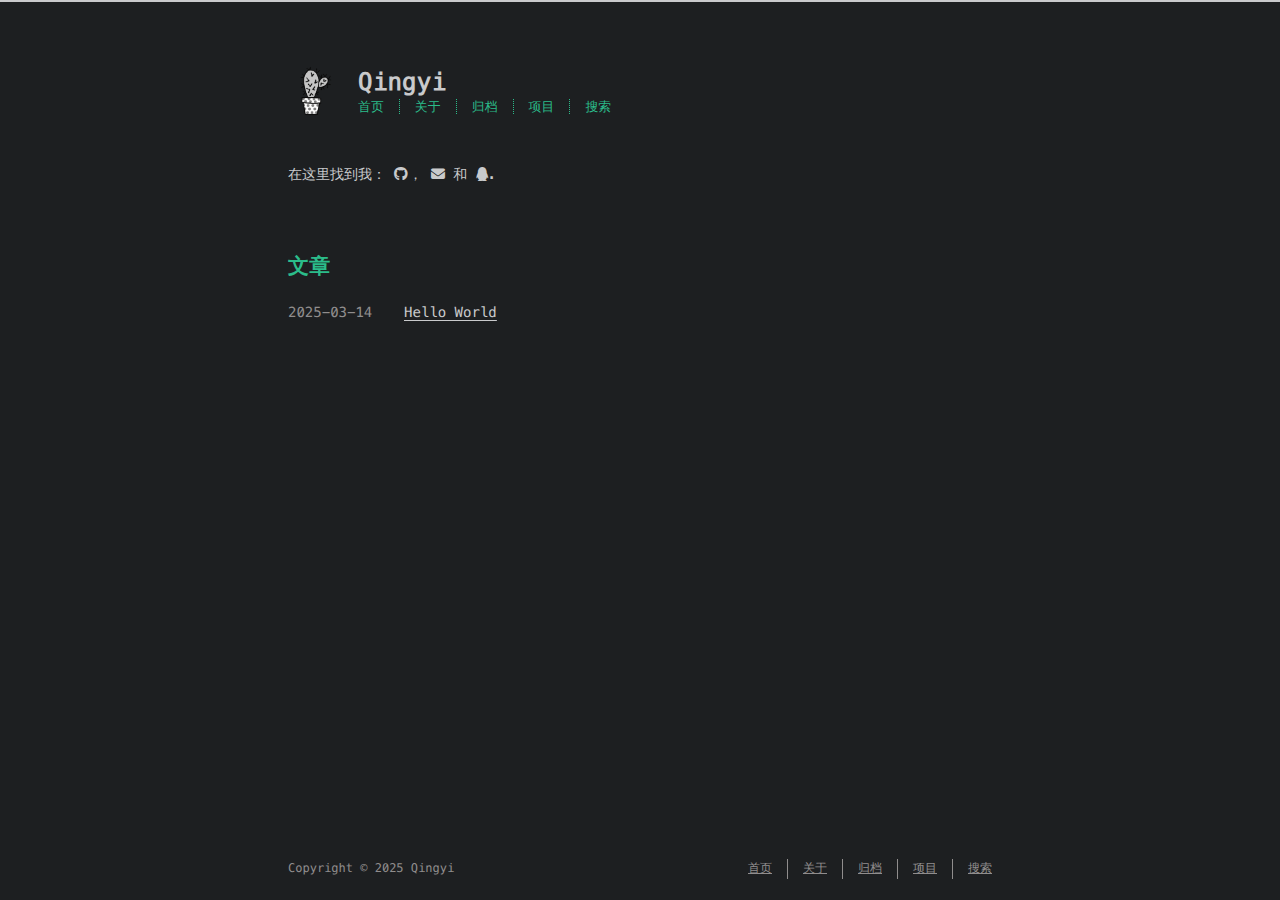
==== index.html @ 6f458f83 "Site updated: 2025-03-14 21:13:49" ====
<!DOCTYPE html>
<html lang=zh>
<head>
    <!-- so meta -->
    <meta charset="utf-8">
    <meta http-equiv="X-UA-Compatible" content="IE=edge">
    <meta name="HandheldFriendly" content="True">
    <meta name="viewport" content="width=device-width, initial-scale=1, maximum-scale=5" />
    <meta property="og:type" content="website">
<meta property="og:title" content="Qingyi">
<meta property="og:url" content="http://example.com/index.html">
<meta property="og:site_name" content="Qingyi">
<meta property="og:locale" content="zh_CN">
<meta property="article:author" content="Qingyi">
<meta name="twitter:card" content="summary">
    
    
      
        
          <link rel="shortcut icon" href="/images/favicon.ico">
        
      
      
        
          <link rel="icon" type="image/png" href="/images/favicon-192x192.png" sizes="192x192">
        
      
      
        
          <link rel="apple-touch-icon" sizes="180x180" href="/images/apple-touch-icon.png">
        
      
    
    <!-- title -->
    <title>Qingyi</title>
    <!-- async scripts -->
    <!-- Google Analytics -->


    <!-- Umami Analytics -->


    <!-- styles -->
    
<link rel="stylesheet" href="/css/style.css">

    <!-- persian styles -->
    
    <!-- rss -->
    
    
	<!-- mathjax -->
	
<meta name="generator" content="Hexo 7.3.0"></head>

<body class="max-width mx-auto px3 ltr">
    
    <div class="content index py4 h-card">
        
          <header id="header">
  <a class="u-url u-uid" href="/">
  
    
      <img id="logo" alt class="u-logo" src="/images/logo.png" />
    
  
    <div id="title">
      <h1 class="p-name">Qingyi</h1>
    </div>
  </a>
  <div id="nav">
    <ul>
      <li class="icon">
        <a href="#" aria-label="目录"><i class="fa-solid fa-bars fa-2x"></i></a>
      </li>
      <!--
     --><li><a href="/">首页</a></li><!--
   --><!--
     --><li><a href="/about/">关于</a></li><!--
   --><!--
     --><li><a href="/archives/">归档</a></li><!--
   --><!--
     --><li><a target="_blank" rel="noopener" href="https://github.com/Qingyi1315">项目</a></li><!--
   --><!--
     --><li><a href="/search/">搜索</a></li><!--
   -->
    </ul>
  </div>
</header>

        
        <section id="about" class="p-note">
  
  
    <p>
      在这里找到我：
      
      
      
        
        
          <a class="icon u-url" target="_blank" rel="noopener me" href="https://github.com/Qingyi1315/qingyispace.github.io" aria-label="github" title="github">
            <i class="fa-brands fa-github"></i><!--
      ---></a><!--
    ---><!--
    --->， 
        
      
        
        
          <a class="icon u-email" target="_blank" rel="noopener" href="mailto:qingyi1315@gmail.com" aria-label="mail" title="mail">
            <i class="fa-solid fa-envelope"></i><!--
      ---></a>
        <!--
    ---> 和 
        
      
        
        
          <a class="icon u-url" target="_blank" rel="noopener me" href="mailto:1162801098@qq.com" aria-label="qq" title="qq">
            <i class="fa-brands fa-qq"></i><!--
      ---></a><!--
    ---><!--
    --->.
        
      
    </p>
  
</section>

<section id="writing">
  <span class="h1"><a href="/archives/">文章</a></span>
  
  <ul class="post-list">
    
    
      
    
    
      <li class="post-item">
        
    <div class="meta">
      
        
          <time datetime="2025-03-14T11:28:48.819Z" class="dt-published" itemprop="datePublished">2025-03-14</time>
        
      
    </div>


        <span>
    
        <a class="" href="/2025/03/14/hello-world/">Hello World</a>
    


</span>
      </li>
    
  </ul>
  
</section>



        
        <footer id="footer">
  <div class="footer-left">
    Copyright &copy;
    
    
    2025
    Qingyi
  </div>
  <div class="footer-right">
    <nav>
      <ul>
        <!--
       --><li><a href="/">首页</a></li><!--
     --><!--
       --><li><a href="/about/">关于</a></li><!--
     --><!--
       --><li><a href="/archives/">归档</a></li><!--
     --><!--
       --><li><a target="_blank" rel="noopener" href="https://github.com/Qingyi1315">项目</a></li><!--
     --><!--
       --><li><a href="/search/">搜索</a></li><!--
     -->
      </ul>
    </nav>
  </div>
</footer>

    </div>
    <!-- styles -->



  <link rel="preload" as="style" href="https://cdnjs.cloudflare.com/ajax/libs/font-awesome/6.4.0/css/all.min.css" crossorigin="anonymous" onload="this.onload=null;this.rel='stylesheet'"/>


    <!-- jquery -->

  <script src="https://cdnjs.cloudflare.com/ajax/libs/jquery/3.6.0/jquery.min.js" crossorigin="anonymous"></script>




<!-- clipboard -->


<script src="/js/main.js"></script>

<!-- search -->

<!-- Baidu Analytics -->

<!-- Cloudflare Analytics -->

<!-- Disqus Comments -->

<!-- utterances Comments -->

</body>
</html>
---- css/style.css ----
.inline {
  display: inline;
}
.block {
  display: block;
}
.inline-block {
  display: inline-block;
}
.table {
  display: table;
}
.table-cell {
  display: table-cell;
}
.overflow-hidden {
  overflow: hidden;
}
.overflow-scroll {
  overflow: scroll;
}
.overflow-auto {
  overflow: auto;
}
.clearfix:before,
.clearfix:after {
  display: table;
  content: " ";
}
.clearfix:after {
  clear: both;
}
.left {
  float: left;
}
.right {
  float: right;
}
.fit {
  max-width: 100%;
}
.truncate {
  display: inline-block;
  overflow: hidden;
  text-overflow: ellipsis;
  white-space: nowrap;
}
.max-width-1 {
  max-width: 24rem;
}
.max-width-2 {
  max-width: 32rem;
}
.max-width-3 {
  max-width: 48rem;
}
.max-width-4 {
  max-width: 64rem;
}
.border-box {
  box-sizing: border-box;
}
.m0 {
  margin: 0;
}
.mt0 {
  margin-top: 0;
}
.mr0 {
  margin-right: 0;
}
.mb0 {
  margin-bottom: 0;
}
.ml0 {
  margin-left: 0;
}
.mx0 {
  margin-right: 0;
  margin-left: 0;
}
.my0 {
  margin-top: 0;
  margin-bottom: 0;
}
.m1 {
  margin: 0.5rem;
}
.mt1 {
  margin-top: 0.5rem;
}
.mr1 {
  margin-right: 0.5rem;
}
.mb1 {
  margin-bottom: 0.5rem;
}
.ml1 {
  margin-left: 0.5rem;
}
.mx1 {
  margin-right: 0.5rem;
  margin-left: 0.5rem;
}
.my1 {
  margin-top: 0.5rem;
  margin-bottom: 0.5rem;
}
.m2 {
  margin: 1rem;
}
.mt2 {
  margin-top: 1rem;
}
.mr2 {
  margin-right: 1rem;
}
.mb2 {
  margin-bottom: 1rem;
}
.ml2 {
  margin-left: 1rem;
}
.mx2 {
  margin-right: 1rem;
  margin-left: 1rem;
}
.my2 {
  margin-top: 1rem;
  margin-bottom: 1rem;
}
.m3 {
  margin: 2rem;
}
.mt3 {
  margin-top: 2rem;
}
.mr3 {
  margin-right: 2rem;
}
.mb3 {
  margin-bottom: 2rem;
}
.ml3 {
  margin-left: 2rem;
}
.mx3 {
  margin-right: 2rem;
  margin-left: 2rem;
}
.my3 {
  margin-top: 2rem;
  margin-bottom: 2rem;
}
.m4 {
  margin: 4rem;
}
.mt4 {
  margin-top: 4rem;
}
.mr4 {
  margin-right: 4rem;
}
.mb4 {
  margin-bottom: 4rem;
}
.ml4 {
  margin-left: 4rem;
}
.mx4 {
  margin-right: 4rem;
  margin-left: 4rem;
}
.my4 {
  margin-top: 4rem;
  margin-bottom: 4rem;
}
.mxn1 {
  margin-right: -0.5rem;
  margin-left: -0.5rem;
}
.mxn2 {
  margin-right: -1rem;
  margin-left: -1rem;
}
.mxn3 {
  margin-right: -2rem;
  margin-left: -2rem;
}
.mxn4 {
  margin-right: -4rem;
  margin-left: -4rem;
}
.ml-auto {
  margin-left: auto;
}
.mr-auto {
  margin-right: auto;
}
.mx-auto {
  margin-right: auto;
  margin-left: auto;
}
.p0 {
  padding: 0;
}
.pt0 {
  padding-top: 0;
}
.pr0 {
  padding-right: 0;
}
.pb0 {
  padding-bottom: 0;
}
.pl0 {
  padding-left: 0;
}
.px0 {
  padding-right: 0;
  padding-left: 0;
}
.py0 {
  padding-top: 0;
  padding-bottom: 0;
}
.p1 {
  padding: 0.5rem;
}
.pt1 {
  padding-top: 0.5rem;
}
.pr1 {
  padding-right: 0.5rem;
}
.pb1 {
  padding-bottom: 0.5rem;
}
.pl1 {
  padding-left: 0.5rem;
}
.py1 {
  padding-top: 0.5rem;
  padding-bottom: 0.5rem;
}
.px1 {
  padding-right: 0.5rem;
  padding-left: 0.5rem;
}
.p2 {
  padding: 1rem;
}
.pt2 {
  padding-top: 1rem;
}
.pr2 {
  padding-right: 1rem;
}
.pb2 {
  padding-bottom: 1rem;
}
.pl2 {
  padding-left: 1rem;
}
.py2 {
  padding-top: 1rem;
  padding-bottom: 1rem;
}
.px2 {
  padding-right: 1rem;
  padding-left: 1rem;
}
.p3 {
  padding: 2rem;
}
.pt3 {
  padding-top: 2rem;
}
.pr3 {
  padding-right: 2rem;
}
.pb3 {
  padding-bottom: 2rem;
}
.pl3 {
  padding-left: 2rem;
}
.py3 {
  padding-top: 2rem;
  padding-bottom: 2rem;
}
.px3 {
  padding-right: 2rem;
  padding-left: 2rem;
}
.p4 {
  padding: 4rem;
}
.pt4 {
  padding-top: 4rem;
}
.pr4 {
  padding-right: 4rem;
}
.pb4 {
  padding-bottom: 4rem;
}
.pl4 {
  padding-left: 4rem;
}
.py4 {
  padding-top: 4rem;
  padding-bottom: 4rem;
}
.px4 {
  padding-right: 4rem;
  padding-left: 4rem;
}
body h1,
body .h1 {
  display: block;
  margin-top: 3rem;
  margin-bottom: 1rem;
  color: #2bbc8a;
  letter-spacing: 0.01em;
  font-weight: 700;
  font-style: normal;
  font-size: 1.5em;
  -moz-osx-font-smoothing: grayscale;
  -webkit-font-smoothing: antialiased;
}
body h2,
body .h2 {
  position: relative;
  display: block;
  margin-top: 2rem;
  margin-bottom: 0.5rem;
  color: #eee;
  text-transform: none;
  letter-spacing: normal;
  font-weight: bold;
  font-size: 1rem;
}
body h3 {
  color: #eee;
  text-decoration: underline;
  font-weight: bold;
  font-size: 0.9rem;
}
body h4,
body h5,
body h6 {
  display: inline;
  text-decoration: none;
  color: #ccc;
  font-weight: bold;
  font-size: 0.9rem;
}
body h3,
body h4,
body h5,
body h6 {
  margin-top: 0.9rem;
  margin-bottom: 0.5rem;
}
body hr {
  border: 0.5px dashed #ccc;
  opacity: 0.5;
  margin: 0;
  margin-top: 20px;
  margin-bottom: 20px;
}
body strong {
  font-weight: bold;
}
body em,
body cite {
  font-style: italic;
}
body sup,
body sub {
  position: relative;
  vertical-align: baseline;
  font-size: 0.75em;
  line-height: 0;
}
body sup {
  top: -0.5em;
}
body sub {
  bottom: -0.2em;
}
body small {
  font-size: 0.85em;
}
body acronym,
body abbr {
  border-bottom: 1px dotted;
}
body ul,
body ol,
body dl {
  line-height: 1.725;
}
body ul ul,
body ol ul,
body ul ol,
body ol ol {
  margin-top: 0;
  margin-bottom: 0;
}
body ol {
  list-style: decimal;
}
body dt {
  font-weight: bold;
}
body table {
  width: 100%;
  border-collapse: collapse;
  text-align: left;
  font-size: 12px;
  overflow: auto;
  display: block;
}
body th {
  padding: 8px;
  border-bottom: 1px dashed #908d8d;
  color: #eee;
  font-weight: bold;
  font-size: 13px;
}
body td {
  padding: 0 8px;
  border-bottom: none;
}
@font-face {
  font-style: normal;
  font-family: "Meslo LG";
  src: local("Meslo LG S"), url("../lib/meslo-LG/MesloLGS-Regular.ttf") format("truetype");
}
*,
*:before,
*:after {
  box-sizing: border-box;
}
/* Scroll bar */
/* For Firefox */
* {
  scrollbar-color: #999 transparent;
}
/* For Chrome, Edge, and Safari */
*::-webkit-scrollbar {
  width: 8px;
  height: 6px;
}
*::-webkit-scrollbar-track {
  background: transparent;
}
*::-webkit-scrollbar-thumb {
  background-color: #999;
  border-radius: 6px;
}
*::-webkit-scrollbar-thumb:hover {
  background-color: #7a7a7a;
}
*::-webkit-scrollbar-thumb:active {
  background-color: #6b6b6b;
}
html {
  margin: 0;
  padding: 0;
  height: 100%;
  border-top: 2px solid #c9cacc;
  -webkit-text-size-adjust: 100%;
  -ms-text-size-adjust: 100%;
}
body {
  margin: 0;
  height: 100%;
  background-color: #1d1f21;
  color: #c9cacc;
  font-weight: 400;
  font-size: 14px;
  font-family: "Menlo", "Meslo LG", monospace;
  line-height: 1.725;
  text-rendering: geometricPrecision;
  -moz-osx-font-smoothing: grayscale;
  -webkit-font-smoothing: antialiased;
}
.content {
  position: relative;
  display: flex;
  flex-direction: column;
  min-height: 100%;
  overflow-wrap: break-word;
}
.content p {
  hyphens: auto;
  -moz-hyphens: auto;
  -ms-hyphens: auto;
  -webkit-hyphens: auto;
}
.content code {
  hyphens: manual;
  -moz-hyphens: manual;
  -ms-hyphens: manual;
  -webkit-hyphens: manual;
}
.content a {
  color: #c9cacc;
  text-decoration: none;
  background-image: linear-gradient(transparent, transparent 5px, #c9cacc 5px, #c9cacc);
  background-position: bottom;
  background-size: 100% 6px;
  background-repeat: repeat-x;
}
.content a:hover {
  background-image: linear-gradient(transparent, transparent 4px, #d480aa 4px, #d480aa);
}
.content a.icon {
  background: none;
}
.content a.icon:hover {
  color: #d480aa;
}
.content h1 a,
.content .h1 a,
.content h2 a,
.content h3 a,
.content h4 a,
.content h5 a,
.content h6 a {
  background: none;
  color: inherit;
  text-decoration: none;
}
.content h1 a:hover,
.content .h1 a:hover,
.content h2 a:hover,
.content h3 a:hover,
.content h4 a:hover,
.content h5 a:hover,
.content h6 a:hover {
  background-image: linear-gradient(transparent, transparent 6px, #d480aa 6px, #d480aa);
  background-position: bottom;
  background-size: 100% 6px;
  background-repeat: repeat-x;
}
.content h6 a {
  background: none;
  color: inherit;
  text-decoration: none;
}
.content h6 a:hover {
  background-image: linear-gradient(transparent, transparent 6px, #d480aa 6px, #d480aa);
  background-position: bottom;
  background-size: 100% 6px;
  background-repeat: repeat-x;
}
@media (min-width: 540px) {
  .image-wrap {
    flex-direction: row;
    margin-bottom: 2rem;
  }
  .image-wrap .image-block {
    flex: 1 0 35%;
    margin-right: 2rem;
  }
  .image-wrap p {
    flex: 1 0 65%;
  }
}
.max-width {
  max-width: 48rem;
}
@media (max-width: 480px) {
  .px3 {
    padding-right: 1rem;
    padding-left: 1rem;
  }
  .my4 {
    margin-top: 2rem;
    margin-bottom: 2rem;
  }
}
@media (min-width: 480px) {
  p {
    text-align: justify;
  }
}
#header {
  margin: 0 auto 2rem;
  width: 100%;
}
#header h1,
#header .h1 {
  margin-top: 0;
  margin-bottom: 0;
  color: #c9cacc;
  letter-spacing: 0.01em;
  font-weight: 700;
  font-style: normal;
  font-size: 1.5rem;
  line-height: 2rem;
  -moz-osx-font-smoothing: grayscale;
  -webkit-font-smoothing: antialiased;
}
#header a {
  background: none;
  color: inherit;
  text-decoration: none;
}
#header #logo {
  display: inline-block;
  float: left;
  margin-right: 20px;
  width: 50px;
  height: 50px;
  border-radius: 5px;
  background-size: 50px 50px;
  background-repeat: no-repeat;
  filter: grayscale(100%);
  -webkit-filter: grayscale(100%);
}
#header #nav {
  color: #2bbc8a;
  letter-spacing: 0.01em;
  font-weight: 200;
  font-style: normal;
  font-size: 0.8rem;
}
#header #nav ul {
  margin: 0;
  padding: 0;
  list-style-type: none;
  line-height: 15px;
}
#header #nav ul a {
  margin-right: 15px;
  color: #2bbc8a;
}
#header #nav ul a:hover {
  background-image: linear-gradient(transparent, transparent 5px, #2bbc8a 5px, #2bbc8a);
  background-position: bottom;
  background-size: 100% 6px;
  background-repeat: repeat-x;
}
#header #nav ul li {
  display: inline-block;
  margin-right: 15px;
  border-right: 1px dotted;
  border-color: #2bbc8a;
  vertical-align: middle;
}
#header #nav ul .icon {
  display: none;
}
#header #nav ul li:last-child {
  margin-right: 0;
  border-right: 0;
}
#header #nav ul li:last-child a {
  margin-right: 0;
}
#header:hover #logo {
  filter: none;
  -webkit-filter: none;
}
@media screen and (max-width: 480px) {
  #header #title {
    display: table;
    margin-right: 5rem;
    min-height: 50px;
  }
  #header #title h1 {
    display: table-cell;
    vertical-align: middle;
  }
  #header #nav ul a:hover {
    background: none;
  }
  #header #nav ul li {
    display: none;
    border-right: 0;
  }
  #header #nav ul li.icon {
    position: absolute;
    top: 77px;
    right: 1rem;
    display: inline-block;
    text-align: center;
  }
  #header #nav ul.responsive li {
    display: block;
  }
  #header #nav ul a[aria-label="Menu"] {
    display: inline-block;
    min-width: 48px;
    min-height: 48px;
  }
  #header #nav li:not(:first-child) {
    padding-top: 1rem;
    padding-left: 70px;
    font-size: 1rem;
  }
}
#header-post {
  position: fixed;
  top: 2rem;
  right: 0;
  display: inline-block;
  float: right;
  z-index: 100;
}
#header-post a {
  background: none;
  color: inherit;
  text-decoration: none;
}
#header-post a.icon {
  background: none;
}
#header-post a.icon:hover {
  color: #d480aa;
}
#header-post ol {
  list-style-type: none;
}
#header-post ul {
  display: inline-block;
  margin: 0;
  padding: 0;
  list-style-type: none;
}
#header-post ul li {
  display: inline-block;
  margin-right: 15px;
  vertical-align: middle;
}
#header-post ul li:last-child {
  margin-right: 0;
}
#header-post #menu-icon {
  float: right;
  margin-right: 2rem;
  margin-left: 15px;
}
#header-post #menu-icon:hover {
  color: #2bbc8a;
}
#header-post #menu-icon-tablet {
  float: right;
  margin-right: 2rem;
  margin-left: 15px;
}
#header-post #menu-icon-tablet:hover {
  color: #2bbc8a;
}
#header-post #top-icon-tablet {
  position: fixed;
  right: 2rem;
  bottom: 2rem;
  margin-right: 2rem;
  margin-left: 15px;
}
#header-post #top-icon-tablet:hover {
  color: #2bbc8a;
}
#header-post .active {
  color: #2bbc8a;
}
#header-post #menu {
  display: none;
  margin-right: 2rem;
}
#header-post #nav {
  color: #2bbc8a;
  letter-spacing: 0.01em;
  font-weight: 200;
  font-style: normal;
  font-size: 0.8rem;
}
#header-post #nav ul {
  line-height: 15px;
}
#header-post #nav ul a {
  margin-right: 15px;
  color: #2bbc8a;
}
#header-post #nav ul a:hover {
  background-image: linear-gradient(transparent, transparent 5px, #2bbc8a 5px, #2bbc8a);
  background-position: bottom;
  background-size: 100% 6px;
  background-repeat: repeat-x;
}
#header-post #nav ul li {
  border-right: 1px dotted #2bbc8a;
}
#header-post #nav ul li:last-child {
  margin-right: 0;
  border-right: 0;
}
#header-post #nav ul li:last-child a {
  margin-right: 0;
}
#header-post #actions {
  float: right;
  margin-top: 2rem;
  margin-right: 2rem;
  width: 100%;
  text-align: right;
}
#header-post #actions ul {
  display: block;
}
#header-post #actions .info {
  display: block;
  font-style: italic;
}
#header-post #share {
  clear: both;
  padding-top: 1rem;
  padding-right: 2rem;
  text-align: right;
}
#header-post #share li {
  display: block;
  margin: 0;
}
#header-post #toc {
  float: right;
  clear: both;
  overflow: auto;
  margin-top: 1rem;
  padding-right: 2rem;
  max-width: 20em;
  max-height: calc(95vh - 7rem);
  text-align: right;
}
#header-post #toc a:hover {
  color: #d480aa;
}
#header-post #toc .toc-level-1 > .toc-link {
  display: none;
}
#header-post #toc .toc-level-2 {
  color: #c9cacc;
  font-size: 0.8rem;
}
#header-post #toc .toc-level-2:before {
  color: #2bbc8a;
  content: "#";
}
#header-post #toc .toc-level-3 {
  color: #908d8d;
  font-size: 0.7rem;
}
#header-post #toc .toc-level-4 {
  color: #747070;
  font-size: 0.4rem;
}
#header-post #toc .toc-level-5 {
  display: none;
}
#header-post #toc .toc-level-6 {
  display: none;
}
#header-post #toc .toc-number {
  display: none;
}
@media screen and (max-width: 500px) {
  #header-post {
    display: none;
  }
}
@media screen and (max-width: 900px) {
  #header-post #menu-icon {
    display: none;
  }
  #header-post #actions {
    display: none;
  }
}
@media screen and (max-width: 1199px) {
  #header-post #toc {
    display: none;
  }
}
@media screen and (min-width: 900px) {
  #header-post #menu-icon-tablet {
    display: none !important;
  }
  #header-post #top-icon-tablet {
    display: none !important;
  }
}
@media screen and (min-width: 1199px) {
  #header-post #actions {
    width: auto;
  }
  #header-post #actions ul {
    display: inline-block;
    float: right;
  }
  #header-post #actions .info {
    display: inline;
    float: left;
    margin-right: 2rem;
    font-style: italic;
  }
}
@media print {
  #header-post {
    display: none;
  }
  #footer-post-container {
    display: none;
  }
}
#footer-post {
  position: fixed;
  right: 0;
  bottom: 0;
  left: 0;
  z-index: 5000000;
  width: 100%;
  border-top: 1px solid #908d8d;
  background: #212326;
  transition: opacity 0.2s;
}
#footer-post a {
  background: none;
  color: inherit;
  text-decoration: none;
}
#footer-post a.icon {
  background: none;
}
#footer-post a.icon:hover {
  color: #d480aa;
}
#footer-post #nav-footer {
  padding-right: 1rem;
  padding-left: 1rem;
  background: #323539;
  text-align: center;
}
#footer-post #nav-footer a {
  color: #2bbc8a;
  font-size: 1em;
}
#footer-post #nav-footer a:hover {
  background-image: linear-gradient(transparent, transparent 5px, #2bbc8a 5px, #2bbc8a);
  background-position: bottom;
  background-size: 100% 6px;
  background-repeat: repeat-x;
}
#footer-post #nav-footer ul {
  display: table;
  margin: 0;
  padding: 0;
  width: 100%;
  list-style-type: none;
}
#footer-post #nav-footer ul li {
  display: inline-table;
  padding: 10px;
  width: 20%;
  vertical-align: middle;
}
#footer-post #actions-footer {
  overflow: auto;
  margin-top: 1rem;
  margin-bottom: 1rem;
  padding-right: 1rem;
  padding-left: 1rem;
  width: 100%;
  text-align: center;
  white-space: nowrap;
}
#footer-post #actions-footer a {
  display: inline-block;
  padding-left: 1rem;
  color: #2bbc8a;
}
#footer-post #share-footer {
  padding-right: 1rem;
  padding-left: 1rem;
  background: #323539;
  text-align: center;
}
#footer-post #share-footer ul {
  display: table;
  margin: 0;
  padding: 0;
  width: 100%;
  list-style-type: none;
}
#footer-post #share-footer ul li {
  display: inline-table;
  padding: 10px;
  width: 20%;
  vertical-align: middle;
}
#footer-post #toc-footer {
  clear: both;
  padding-top: 1rem;
  padding-bottom: 1rem;
  background: #323539;
  text-align: left;
}
#footer-post #toc-footer ol {
  margin: 0;
  padding-left: 20px;
  list-style-type: none;
}
#footer-post #toc-footer ol li {
  line-height: 30px;
}
#footer-post #toc-footer a:hover {
  color: #d480aa;
}
#footer-post #toc-footer .toc-level-1 > .toc-link {
  display: none;
}
#footer-post #toc-footer .toc-level-2 {
  color: #c9cacc;
  font-size: 0.8rem;
}
#footer-post #toc-footer .toc-level-2:before {
  color: #2bbc8a;
  content: "#";
}
#footer-post #toc-footer .toc-level-3 {
  color: #908d8d;
  font-size: 0.7rem;
  line-height: 15px;
}
#footer-post #toc-footer .toc-level-4 {
  display: none;
}
#footer-post #toc-footer .toc-level-5 {
  display: none;
}
#footer-post #toc-footer .toc-level-6 {
  display: none;
}
#footer-post #toc-footer .toc-number {
  display: none;
}
@media screen and (min-width: 500px) {
  #footer-post-container {
    display: none;
  }
}
.post-list {
  padding: 0;
}
.post-list .post-item {
  margin-bottom: 1rem;
  margin-left: 0;
  list-style-type: none;
}
.post-list .post-item .meta {
  display: block;
  margin-right: 16px;
  min-width: 100px;
  color: #908d8d;
  font-size: 14px;
}
@media (min-width: 480px) {
  .post-list .post-item {
    display: flex;
    margin-bottom: 5px;
  }
  .post-list .post-item .meta {
    text-align: left;
  }
}
.project-list {
  padding: 0;
  list-style: none;
}
.project-list .project-item {
  margin-bottom: 5px;
}
.project-list .project-item p {
  display: inline;
}
article header .posttitle {
  margin-top: 0;
  margin-bottom: 0;
  text-transform: none;
  font-size: 1.5em;
  line-height: 1.25;
}
article header .meta {
  margin-top: 0;
  margin-bottom: 1rem;
}
article header .meta * {
  color: #ccc;
  font-size: 0.85rem;
}
article header .author {
  text-transform: uppercase;
  letter-spacing: 0.01em;
  font-weight: 700;
}
article header .postdate {
  display: inline;
}
article .content h2:before {
  position: absolute;
  top: -4px;
  left: -1rem;
  color: #2bbc8a;
  content: "#";
  font-weight: bold;
  font-size: 1.2rem;
}
article .content img,
article .content video {
  display: block;
  margin: auto;
  max-width: 100%;
  height: auto;
}
article .content .video-container {
  position: relative;
  overflow: hidden;
  padding-top: 56.25%;
  height: 0;
}
article .content .video-container iframe,
article .content .video-container object,
article .content .video-container embed {
  position: absolute;
  top: 0;
  left: 0;
  margin-top: 0;
  width: 100%;
  height: 100%;
}
article .content blockquote {
  margin: 1rem 10px;
  padding: 0.5em 10px;
  background: inherit;
  color: #ccffb6;
  quotes: "\201C" "\201D" "\2018" "\2019";
  font-weight: bold;
}
article .content blockquote p {
  margin: 0;
}
article .content blockquote:before {
  margin-right: 0.25em;
  color: #ccffb6;
  content: "\201C";
  vertical-align: -0.4em;
  font-size: 2em;
  line-height: 0.1em;
}
article .content blockquote footer {
  margin: line-height 0;
  color: #908d8d;
  font-size: 12px;
}
article .content blockquote footer a {
  background-image: linear-gradient(transparent, transparent 5px, #908d8d 5px, #908d8d);
  color: #908d8d;
}
article .content blockquote footer a:hover {
  background-image: linear-gradient(transparent, transparent 4px, #a6a4a4 4px, #a6a4a4);
  color: #a6a4a4;
}
article .content blockquote footer cite:before {
  padding: 0 0.5em;
  content: "—";
}
article .content .pullquote {
  margin: 0;
  width: 45%;
  text-align: left;
}
article .content .pullquote.left {
  margin-right: 1em;
  margin-left: 0.5em;
}
article .content .pullquote.right {
  margin-right: 0.5em;
  margin-left: 1em;
}
article .content .caption {
  position: relative;
  display: block;
  margin-top: 0.5em;
  color: #908d8d;
  text-align: center;
  font-size: 0.9em;
}
.posttitle {
  text-transform: none;
  font-size: 1.5em;
  line-height: 1.25;
}
.article-tag .tag-link {
  background-image: linear-gradient(transparent, transparent 10px, #d480aa 10px, #d480aa);
  background-position: bottom;
  background-size: 100% 6px;
  background-repeat: repeat-x;
}
.article-tag .tag-link:before {
  content: "#";
}
.article-category .category-link {
  background-image: linear-gradient(transparent, transparent 10px, #d480aa 10px, #d480aa);
  background-position: bottom;
  background-size: 100% 6px;
  background-repeat: repeat-x;
}
@media (min-width: 480px) {
  .article-tag,
  .article-category {
    display: inline;
  }
  .article-tag:before,
  .article-category:before {
    content: "|";
  }
}
#archive .post-year {
  list-style-type: none;
}
#archive .post-list {
  padding: 0;
}
#archive .post-list .post-item {
  margin-bottom: 1rem;
  margin-left: 0;
  list-style-type: none;
}
#archive .post-list .post-item .meta {
  display: block;
  margin-right: 16px;
  min-width: 100px;
  color: #908d8d;
  font-size: 14px;
}
@media (min-width: 480px) {
  #archive .post-list .post-item {
    display: flex;
    margin-bottom: 5px;
    margin-left: 1rem;
  }
  #archive .post-list .post-item .meta {
    text-align: left;
  }
}
.blog-post-comments {
  margin-top: 4rem;
}
#footer {
  position: absolute;
  bottom: 0;
  margin-bottom: 10px;
  width: 100%;
  color: #908d8d;
  vertical-align: top;
  text-align: center;
  font-size: 12px;
}
#footer ul {
  margin: 0;
  padding: 0;
  list-style: none;
}
#footer li {
  display: inline-block;
  margin-right: 15px;
  border-right: 1px solid;
  border-color: #908d8d;
  vertical-align: middle;
}
#footer li a {
  margin-right: 15px;
}
#footer li:last-child {
  margin-right: 0;
  border-right: 0;
}
#footer li:last-child a {
  margin-right: 0;
}
#footer a {
  color: #908d8d;
  text-decoration: underline;
  background-image: none;
}
#footer a:hover {
  color: #a6a4a4;
}
#footer .footer-left {
  height: 20px;
  vertical-align: middle;
  line-height: 20px;
}
@media (min-width: 39rem) {
  #footer {
    display: flex;
    flex-flow: row wrap;
    justify-content: space-between;
    align-items: center;
    align-content: center;
    margin-bottom: 20px;
  }
  #footer .footer-left {
    align-self: flex-start;
    margin-right: 20px;
  }
  #footer .footer-right {
    align-self: flex-end;
  }
}
.pagination {
  display: inline-block;
  margin-top: 2rem;
  width: 100%;
  text-align: center;
}
.pagination .page-number {
  color: #c9cacc;
  font-size: 0.8rem;
}
.pagination a {
  padding: 4px 6px;
  border-radius: 5px;
  background-image: none;
  color: #c9cacc;
  text-decoration: none;
}
.pagination a:hover {
  background-image: none;
}
.pagination a:hover:not(.active) {
  color: #eee;
}
.search-input {
  padding: 4px 7px;
  width: 100%;
  outline: none;
  border: solid 1px #ccc;
  border-radius: 5px;
  background-color: #1d1f21;
  color: #c9cacc;
  font-size: 1.2rem;
  -webkit-border-radius: 5px;
  -moz-border-radius: 5px;
}
.search-input:focus {
  border: solid 1px #2bbc8a;
}
#search-result ul.search-result-list {
  padding: 0;
  list-style-type: none;
}
#search-result li {
  margin: 2em auto;
}
#search-result a.search-result-title {
  background-image: none;
  color: #c9cacc;
  text-transform: capitalize;
  font-weight: bold;
  line-height: 1.2;
}
#search-result p.search-result {
  overflow: hidden;
  margin: 0.4em auto;
  max-height: 13em;
  text-align: justify;
  font-size: 0.8em;
}
#search-result em.search-keyword {
  border-bottom: 1px dashed #d480aa;
  color: #d480aa;
  font-weight: bold;
}
.search-no-result {
  display: none;
  padding-bottom: 0.5em;
  color: #c9cacc;
}
#tag-cloud .tag-cloud-title {
  color: #908d8d;
}
#tag-cloud .tag-cloud-tags {
  clear: both;
  text-align: center;
}
#tag-cloud .tag-cloud-tags a {
  display: inline-block;
  margin: 10px;
}
.tooltipped {
  position: relative;
}
.tooltipped::after {
  position: absolute;
  z-index: 1000000;
  display: none;
  padding: 0.2em 0.5em;
  -webkit-font-smoothing: subpixel-antialiased;
  color: #1d1f21;
  font-display: swap;
  font-weight: 400;
  font-size: 11.200000000000001px;
  font-family: "Menlo", "Meslo LG", monospace;
  line-height: 1.725;
  text-rendering: geometricPrecision;
  text-align: center;
  word-wrap: break-word;
  white-space: pre;
  content: attr(aria-label);
  background: #c9cacc;
  border-radius: 3px;
  opacity: 0;
}
.tooltipped::before {
  position: absolute;
  z-index: 1000001;
  display: none;
  width: 0;
  height: 0;
  color: #c9cacc;
  pointer-events: none;
  content: '';
  border: 6px solid transparent;
  opacity: 0;
}
.tooltipped:hover::before,
.tooltipped:active::before,
.tooltipped:focus::before,
.tooltipped:hover::after,
.tooltipped:active::after,
.tooltipped:focus::after {
  display: inline-block;
  text-decoration: none;
  animation-name: tooltip-appear;
  animation-duration: 0.1s;
  animation-fill-mode: forwards;
  animation-timing-function: ease-in;
}
.tooltipped-s::after,
.tooltipped-sw::after {
  top: 100%;
  right: 50%;
  margin-top: 6px;
}
.tooltipped-s::before,
.tooltipped-sw::before {
  top: auto;
  right: 50%;
  bottom: -7px;
  margin-right: -6px;
  border-bottom-color: #c9cacc;
}
.tooltipped-sw::after {
  margin-right: -16px;
}
.tooltipped-s::after {
  transform: translateX(50%);
}
@-moz-keyframes tooltip-appear {
  from {
    opacity: 0;
  }
  to {
    opacity: 1;
  }
}
@-webkit-keyframes tooltip-appear {
  from {
    opacity: 0;
  }
  to {
    opacity: 1;
  }
}
@-o-keyframes tooltip-appear {
  from {
    opacity: 0;
  }
  to {
    opacity: 1;
  }
}
@keyframes tooltip-appear {
  from {
    opacity: 0;
  }
  to {
    opacity: 1;
  }
}
#categories .category-list-title {
  color: #908d8d;
}
#categories .category-list .category-list-item .category-list-count {
  color: #908d8d;
}
#categories .category-list .category-list-item .category-list-count:before {
  content: " (";
}
#categories .category-list .category-list-item .category-list-count:after {
  content: ")";
}
.highlight {
  background: #474949;
  color: #d1d9e1;
}
.highlight .code .comment,
.highlight .code .quote {
  color: #969896;
  font-style: italic;
}
.highlight .code .keyword,
.highlight .code .selector-tag,
.highlight .code .literal,
.highlight .code .type,
.highlight .code .addition {
  color: #c9c;
}
.highlight .code .number,
.highlight .code .selector-attr,
.highlight .code .selector-pseudo {
  color: #f99157;
}
.highlight .code .string,
.highlight .code .doctag,
.highlight .code .regexp {
  color: #8abeb7;
}
.highlight .code .title,
.highlight .code .name,
.highlight .code .section,
.highlight .code .built_in {
  color: #b5bd68;
}
.highlight .code .variable,
.highlight .code .template-variable,
.highlight .code .selector-id,
.highlight .code .class .title {
  color: #fc6;
}
.highlight .code .section,
.highlight .code .name,
.highlight .code .strong {
  font-weight: bold;
}
.highlight .code .symbol,
.highlight .code .bullet,
.highlight .code .subst,
.highlight .code .meta,
.highlight .code .link {
  color: #f99157;
}
.highlight .code .deletion {
  color: #dc322f;
}
.highlight .code .formula {
  background: #eee8d5;
}
.highlight .code .attr,
.highlight .code .attribute {
  color: #81a2be;
}
.highlight .code .emphasis {
  font-style: italic;
}
pre {
  overflow-x: auto;
  padding: 10px 15px;
  padding-bottom: 0;
  border: 1px dotted #908d8d;
  border-radius: 4px;
  font-size: 13px;
  font-family: "Menlo", "Meslo LG", monospace;
  line-height: 22px;
  -webkit-border-radius: 4px;
}
pre code {
  display: block;
  padding: 0;
  border: none;
}
code {
  padding: 0 5px;
  border: 1px dotted #908d8d;
  border-radius: 2px;
  -webkit-border-radius: 2px;
}
.highlight {
  overflow-x: auto;
  margin: 1rem 0;
  padding: 10px 15px;
  border-radius: 4px;
  background: #212326;
  font-family: "Menlo", "Meslo LG", monospace;
  -webkit-border-radius: 4px;
}
.highlight figcaption {
  margin: -5px 0 5px;
  color: #908d8d;
  font-size: 0.9em;
  transform: scale(1);
}
.highlight figcaption a {
  float: right;
  color: #908d8d;
  font-style: italic;
  font-size: 0.8em;
  background-image: linear-gradient(transparent, transparent 10px, #d480aa 10px, #d480aa);
  background-position: bottom;
  background-size: 100% 6px;
  background-repeat: repeat-x;
}
.highlight figcaption a:hover {
  color: #a6a4a4;
}
.highlight figcaption:before,
.highlight figcaption content: "" {
  display: table;
}
.highlight figcaption:after {
  clear: both;
}
.highlight:hover .btn-copy {
  opacity: 1;
}
.highlight .btn-copy {
  font-size: 1.2rem;
  position: absolute;
  right: 20px;
  opacity: 0;
  transition: opacity 0.2s ease-in;
}
.highlight .btn-copy:hover {
  color: #2bbc8a;
}
.highlight pre {
  margin: 0;
  padding: 0;
  border: none;
  background: none;
}
.highlight table {
  width: auto;
}
.highlight td.gutter {
  text-align: right;
  opacity: 0.2;
}
.highlight .line {
  height: 22px;
}
#header-post #actions {
  direction: ltr !important;
}
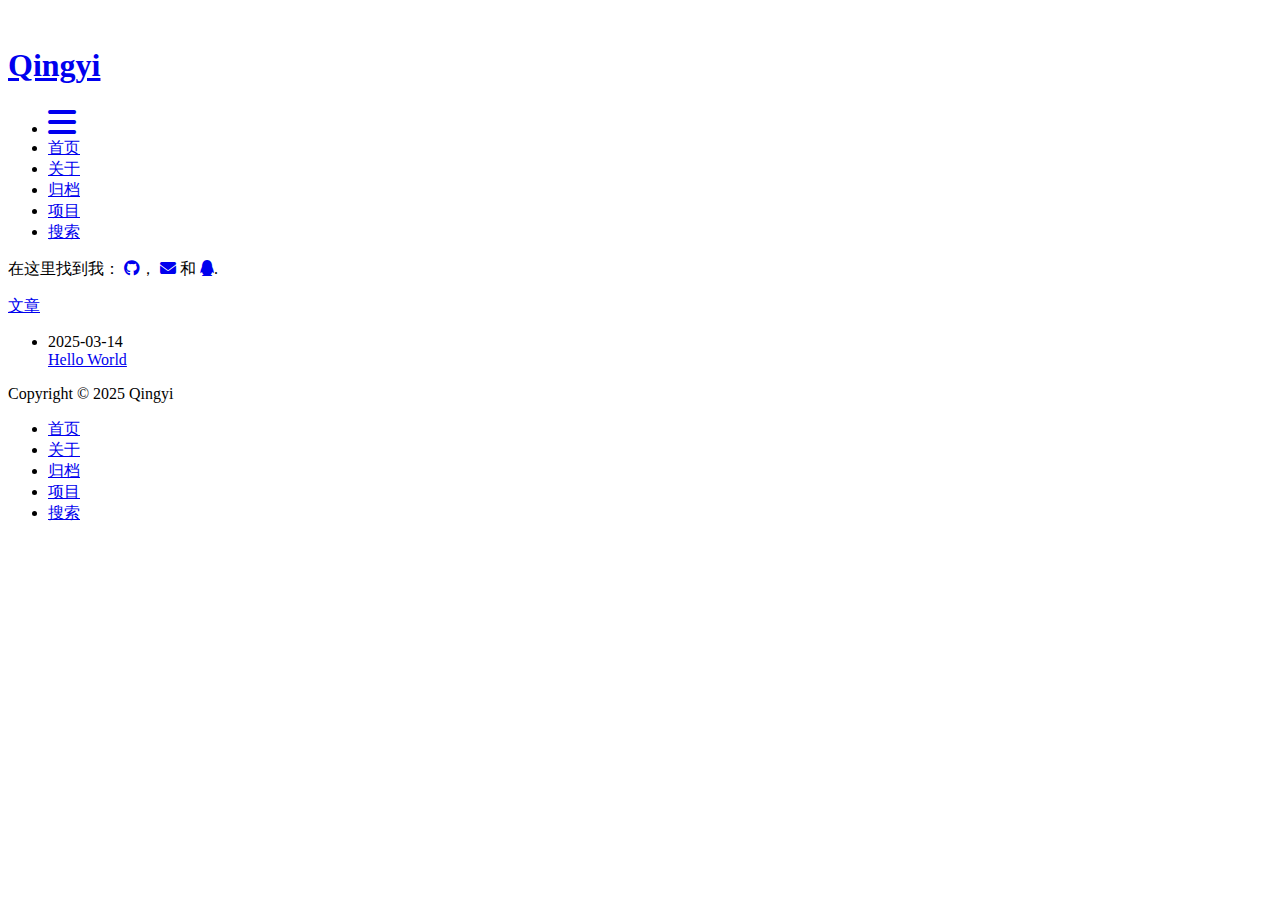
==== commit e0284de4: "Site updated: 2025-03-14 22:12:01" ====
--- a/index.html
+++ b/index.html
@@ -8,7 +8,7 @@
     <meta name="viewport" content="width=device-width, initial-scale=1, maximum-scale=5" />
     <meta property="og:type" content="website">
 <meta property="og:title" content="Qingyi">
-<meta property="og:url" content="http://example.com/index.html">
+<meta property="og:url" content="http://qingyispace.github.io/qingyispace.github.io/index.html">
 <meta property="og:site_name" content="Qingyi">
 <meta property="og:locale" content="zh_CN">
 <meta property="article:author" content="Qingyi">
@@ -17,17 +17,17 @@
     
       
         
-          <link rel="shortcut icon" href="/images/favicon.ico">
-        
-      
-      
-        
-          <link rel="icon" type="image/png" href="/images/favicon-192x192.png" sizes="192x192">
-        
-      
-      
-        
-          <link rel="apple-touch-icon" sizes="180x180" href="/images/apple-touch-icon.png">
+          <link rel="shortcut icon" href="/qingyispace.github.io/images/favicon.ico">
+        
+      
+      
+        
+          <link rel="icon" type="image/png" href="/qingyispace.github.io/images/favicon-192x192.png" sizes="192x192">
+        
+      
+      
+        
+          <link rel="apple-touch-icon" sizes="180x180" href="/qingyispace.github.io/images/apple-touch-icon.png">
         
       
     
@@ -42,7 +42,7 @@
 
     <!-- styles -->
     
-<link rel="stylesheet" href="/css/style.css">
+<link rel="stylesheet" href="/qingyispace.github.io/css/style.css">
 
     <!-- persian styles -->
     
@@ -58,10 +58,10 @@
     <div class="content index py4 h-card">
         
           <header id="header">
-  <a class="u-url u-uid" href="/">
-  
-    
-      <img id="logo" alt class="u-logo" src="/images/logo.png" />
+  <a class="u-url u-uid" href="/qingyispace.github.io/">
+  
+    
+      <img id="logo" alt class="u-logo" src="/qingyispace.github.io/images/logo.png" />
     
   
     <div id="title">
@@ -74,15 +74,15 @@
         <a href="#" aria-label="目录"><i class="fa-solid fa-bars fa-2x"></i></a>
       </li>
       <!--
-     --><li><a href="/">首页</a></li><!--
-   --><!--
-     --><li><a href="/about/">关于</a></li><!--
-   --><!--
-     --><li><a href="/archives/">归档</a></li><!--
+     --><li><a href="/qingyispace.github.io/">首页</a></li><!--
+   --><!--
+     --><li><a href="/qingyispace.github.io/about/">关于</a></li><!--
+   --><!--
+     --><li><a href="/qingyispace.github.io/archives/">归档</a></li><!--
    --><!--
      --><li><a target="_blank" rel="noopener" href="https://github.com/Qingyi1315">项目</a></li><!--
    --><!--
-     --><li><a href="/search/">搜索</a></li><!--
+     --><li><a href="/qingyispace.github.io/search/">搜索</a></li><!--
    -->
     </ul>
   </div>
@@ -129,7 +129,7 @@
 </section>
 
 <section id="writing">
-  <span class="h1"><a href="/archives/">文章</a></span>
+  <span class="h1"><a href="/qingyispace.github.io/archives/">文章</a></span>
   
   <ul class="post-list">
     
@@ -150,7 +150,7 @@
 
         <span>
     
-        <a class="" href="/2025/03/14/hello-world/">Hello World</a>
+        <a class="" href="/qingyispace.github.io/2025/03/14/hello-world/">Hello World</a>
     
 
 
@@ -176,15 +176,15 @@
     <nav>
       <ul>
         <!--
-       --><li><a href="/">首页</a></li><!--
-     --><!--
-       --><li><a href="/about/">关于</a></li><!--
-     --><!--
-       --><li><a href="/archives/">归档</a></li><!--
+       --><li><a href="/qingyispace.github.io/">首页</a></li><!--
+     --><!--
+       --><li><a href="/qingyispace.github.io/about/">关于</a></li><!--
+     --><!--
+       --><li><a href="/qingyispace.github.io/archives/">归档</a></li><!--
      --><!--
        --><li><a target="_blank" rel="noopener" href="https://github.com/Qingyi1315">项目</a></li><!--
      --><!--
-       --><li><a href="/search/">搜索</a></li><!--
+       --><li><a href="/qingyispace.github.io/search/">搜索</a></li><!--
      -->
       </ul>
     </nav>
@@ -209,7 +209,7 @@
 <!-- clipboard -->
 
 
-<script src="/js/main.js"></script>
+<script src="/qingyispace.github.io/js/main.js"></script>
 
 <!-- search -->
 
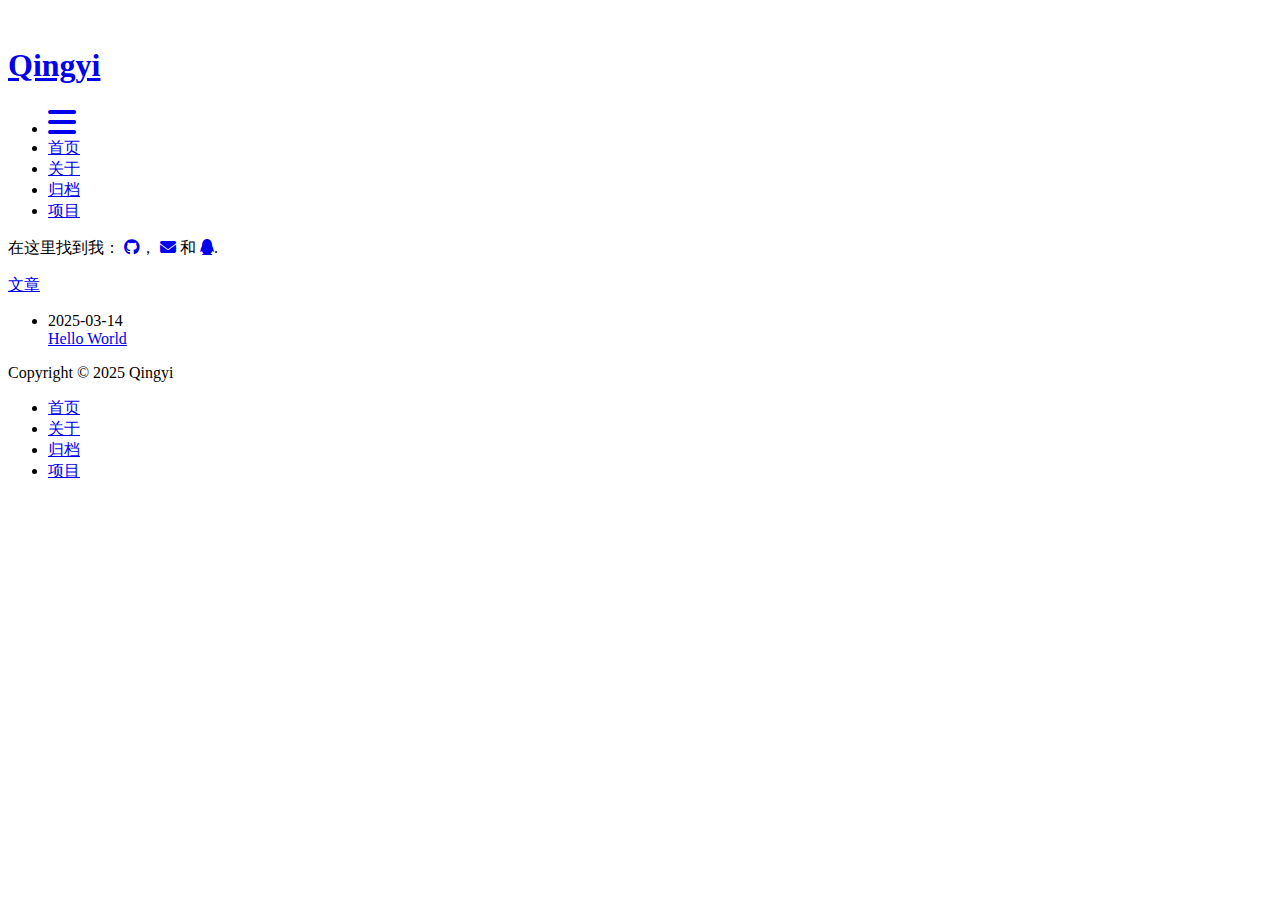
==== commit 417e56c6: "Site updated: 2025-03-15 13:11:23" ====
--- a/index.html
+++ b/index.html
@@ -81,8 +81,6 @@
      --><li><a href="/qingyispace.github.io/archives/">归档</a></li><!--
    --><!--
      --><li><a target="_blank" rel="noopener" href="https://github.com/Qingyi1315">项目</a></li><!--
-   --><!--
-     --><li><a href="/qingyispace.github.io/search/">搜索</a></li><!--
    -->
     </ul>
   </div>
@@ -183,8 +181,6 @@
        --><li><a href="/qingyispace.github.io/archives/">归档</a></li><!--
      --><!--
        --><li><a target="_blank" rel="noopener" href="https://github.com/Qingyi1315">项目</a></li><!--
-     --><!--
-       --><li><a href="/qingyispace.github.io/search/">搜索</a></li><!--
      -->
       </ul>
     </nav>
@@ -221,5 +217,5 @@
 
 <!-- utterances Comments -->
 
-</body>
+<script src="/qingyispace.github.io/live2dw/lib/L2Dwidget.min.js?094cbace49a39548bed64abff5988b05"></script><script>L2Dwidget.init({"pluginRootPath":"live2dw/","pluginJsPath":"lib/","pluginModelPath":"assets/","tagMode":false,"log":false,"model":{"jsonPath":"/qingyispace.github.io/live2dw/assets/assets/nico.model.json"},"display":{"position":"right","width":150,"height":300},"mobile":{"show":true},"react":{"opacity":0.7}});</script></body>
 </html>
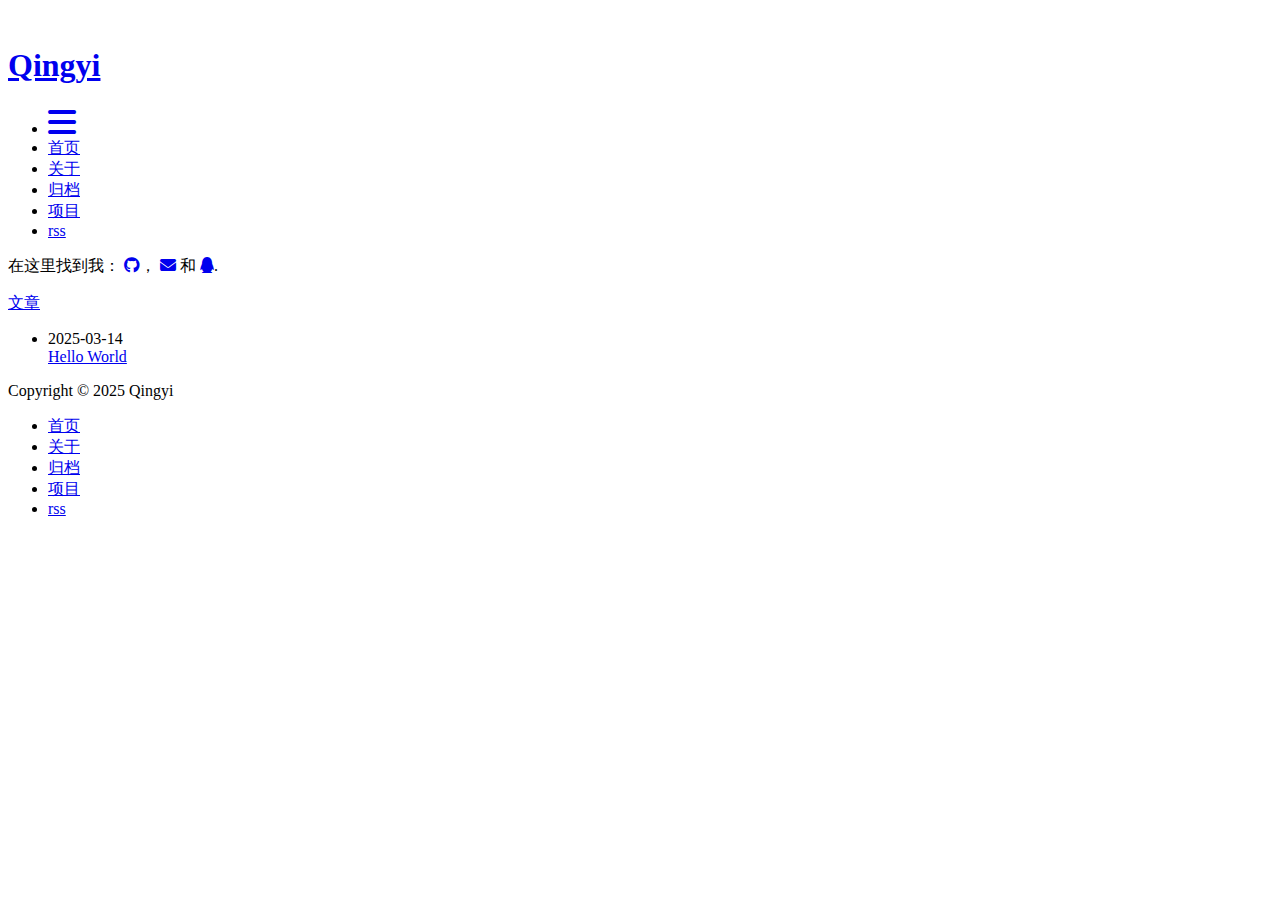
==== commit 500fc9a8: "Site updated: 2025-03-15 19:21:41" ====
--- a/index.html
+++ b/index.html
@@ -51,7 +51,8 @@
     
 	<!-- mathjax -->
 	
-<meta name="generator" content="Hexo 7.3.0"></head>
+<meta name="generator" content="Hexo 7.3.0"><link rel="alternate" href="/qingyispace.github.io/atom.xml" title="Qingyi" type="application/atom+xml">
+</head>
 
 <body class="max-width mx-auto px3 ltr">
     
@@ -81,6 +82,8 @@
      --><li><a href="/qingyispace.github.io/archives/">归档</a></li><!--
    --><!--
      --><li><a target="_blank" rel="noopener" href="https://github.com/Qingyi1315">项目</a></li><!--
+   --><!--
+     --><li><a href="/qingyispace.github.io/atom.xml">rss</a></li><!--
    -->
     </ul>
   </div>
@@ -181,6 +184,8 @@
        --><li><a href="/qingyispace.github.io/archives/">归档</a></li><!--
      --><!--
        --><li><a target="_blank" rel="noopener" href="https://github.com/Qingyi1315">项目</a></li><!--
+     --><!--
+       --><li><a href="/qingyispace.github.io/atom.xml">rss</a></li><!--
      -->
       </ul>
     </nav>
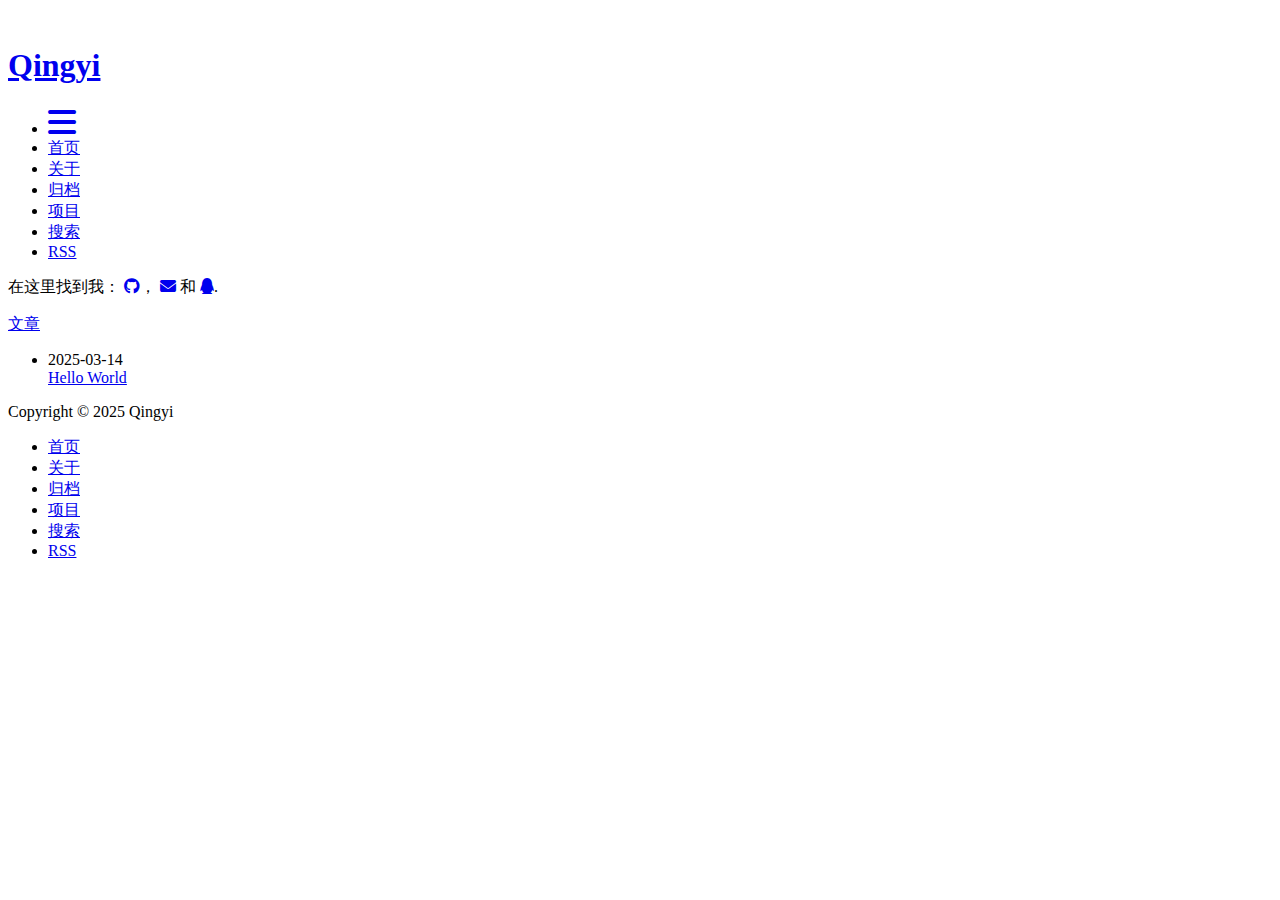
==== commit b9e8551b: "Site updated: 2025-03-15 22:11:39" ====
--- a/index.html
+++ b/index.html
@@ -83,7 +83,9 @@
    --><!--
      --><li><a target="_blank" rel="noopener" href="https://github.com/Qingyi1315">项目</a></li><!--
    --><!--
-     --><li><a href="/qingyispace.github.io/atom.xml">rss</a></li><!--
+     --><li><a href="/qingyispace.github.io/search/">搜索</a></li><!--
+   --><!--
+     --><li><a href="/qingyispace.github.io/atom.xml">RSS</a></li><!--
    -->
     </ul>
   </div>
@@ -185,7 +187,9 @@
      --><!--
        --><li><a target="_blank" rel="noopener" href="https://github.com/Qingyi1315">项目</a></li><!--
      --><!--
-       --><li><a href="/qingyispace.github.io/atom.xml">rss</a></li><!--
+       --><li><a href="/qingyispace.github.io/search/">搜索</a></li><!--
+     --><!--
+       --><li><a href="/qingyispace.github.io/atom.xml">RSS</a></li><!--
      -->
       </ul>
     </nav>
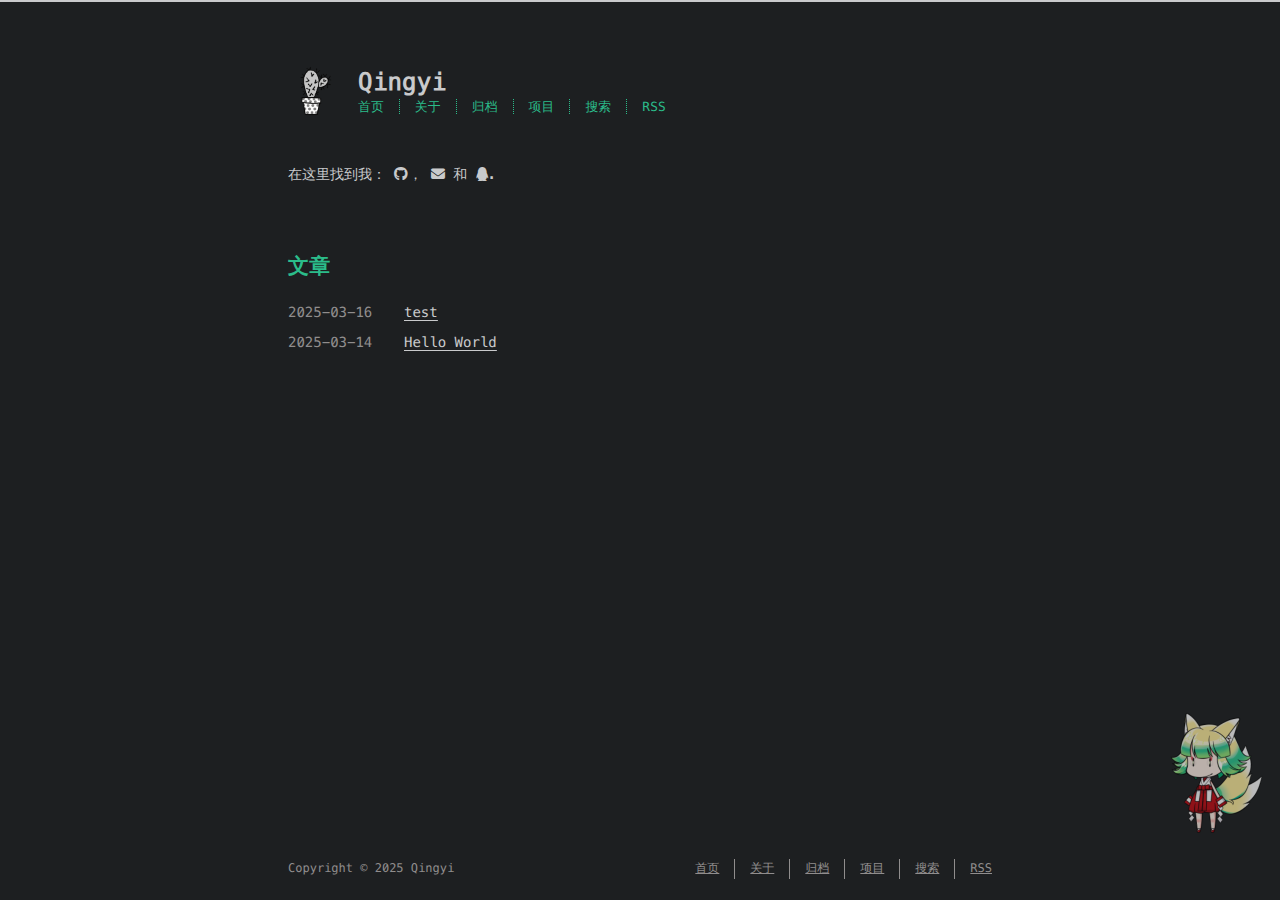
==== commit 9ad772c0: "Site updated: 2025-03-16 18:56:35" ====
--- a/index.html
+++ b/index.html
@@ -8,7 +8,7 @@
     <meta name="viewport" content="width=device-width, initial-scale=1, maximum-scale=5" />
     <meta property="og:type" content="website">
 <meta property="og:title" content="Qingyi">
-<meta property="og:url" content="http://qingyispace.github.io/qingyispace.github.io/index.html">
+<meta property="og:url" content="http://qingyi1315.github.io/index.html">
 <meta property="og:site_name" content="Qingyi">
 <meta property="og:locale" content="zh_CN">
 <meta property="article:author" content="Qingyi">
@@ -17,17 +17,17 @@
     
       
         
-          <link rel="shortcut icon" href="/qingyispace.github.io/images/favicon.ico">
-        
-      
-      
-        
-          <link rel="icon" type="image/png" href="/qingyispace.github.io/images/favicon-192x192.png" sizes="192x192">
-        
-      
-      
-        
-          <link rel="apple-touch-icon" sizes="180x180" href="/qingyispace.github.io/images/apple-touch-icon.png">
+          <link rel="shortcut icon" href="/images/favicon.ico">
+        
+      
+      
+        
+          <link rel="icon" type="image/png" href="/images/favicon-192x192.png" sizes="192x192">
+        
+      
+      
+        
+          <link rel="apple-touch-icon" sizes="180x180" href="/images/apple-touch-icon.png">
         
       
     
@@ -42,7 +42,7 @@
 
     <!-- styles -->
     
-<link rel="stylesheet" href="/qingyispace.github.io/css/style.css">
+<link rel="stylesheet" href="/css/style.css">
 
     <!-- persian styles -->
     
@@ -51,7 +51,7 @@
     
 	<!-- mathjax -->
 	
-<meta name="generator" content="Hexo 7.3.0"><link rel="alternate" href="/qingyispace.github.io/atom.xml" title="Qingyi" type="application/atom+xml">
+<meta name="generator" content="Hexo 7.3.0"><link rel="alternate" href="/atom.xml" title="Qingyi" type="application/atom+xml">
 </head>
 
 <body class="max-width mx-auto px3 ltr">
@@ -59,10 +59,10 @@
     <div class="content index py4 h-card">
         
           <header id="header">
-  <a class="u-url u-uid" href="/qingyispace.github.io/">
-  
-    
-      <img id="logo" alt class="u-logo" src="/qingyispace.github.io/images/logo.png" />
+  <a class="u-url u-uid" href="/">
+  
+    
+      <img id="logo" alt class="u-logo" src="/images/logo.png" />
     
   
     <div id="title">
@@ -75,17 +75,17 @@
         <a href="#" aria-label="目录"><i class="fa-solid fa-bars fa-2x"></i></a>
       </li>
       <!--
-     --><li><a href="/qingyispace.github.io/">首页</a></li><!--
-   --><!--
-     --><li><a href="/qingyispace.github.io/about/">关于</a></li><!--
-   --><!--
-     --><li><a href="/qingyispace.github.io/archives/">归档</a></li><!--
+     --><li><a href="/">首页</a></li><!--
+   --><!--
+     --><li><a href="/about/">关于</a></li><!--
+   --><!--
+     --><li><a href="/archives/">归档</a></li><!--
    --><!--
      --><li><a target="_blank" rel="noopener" href="https://github.com/Qingyi1315">项目</a></li><!--
    --><!--
-     --><li><a href="/qingyispace.github.io/search/">搜索</a></li><!--
-   --><!--
-     --><li><a href="/qingyispace.github.io/atom.xml">RSS</a></li><!--
+     --><li><a href="/search/">搜索</a></li><!--
+   --><!--
+     --><li><a href="/atom.xml">RSS</a></li><!--
    -->
     </ul>
   </div>
@@ -132,7 +132,7 @@
 </section>
 
 <section id="writing">
-  <span class="h1"><a href="/qingyispace.github.io/archives/">文章</a></span>
+  <span class="h1"><a href="/archives/">文章</a></span>
   
   <ul class="post-list">
     
@@ -145,6 +145,26 @@
     <div class="meta">
       
         
+          <time datetime="2025-03-16T09:29:37.838Z" class="dt-published" itemprop="datePublished">2025-03-16</time>
+        
+      
+    </div>
+
+
+        <span>
+    
+        <a class="" href="/2025/03/16/test/">test</a>
+    
+
+
+</span>
+      </li>
+    
+      <li class="post-item">
+        
+    <div class="meta">
+      
+        
           <time datetime="2025-03-14T11:28:48.819Z" class="dt-published" itemprop="datePublished">2025-03-14</time>
         
       
@@ -153,7 +173,7 @@
 
         <span>
     
-        <a class="" href="/qingyispace.github.io/2025/03/14/hello-world/">Hello World</a>
+        <a class="" href="/2025/03/14/hello-world/">Hello World</a>
     
 
 
@@ -179,17 +199,17 @@
     <nav>
       <ul>
         <!--
-       --><li><a href="/qingyispace.github.io/">首页</a></li><!--
-     --><!--
-       --><li><a href="/qingyispace.github.io/about/">关于</a></li><!--
-     --><!--
-       --><li><a href="/qingyispace.github.io/archives/">归档</a></li><!--
+       --><li><a href="/">首页</a></li><!--
+     --><!--
+       --><li><a href="/about/">关于</a></li><!--
+     --><!--
+       --><li><a href="/archives/">归档</a></li><!--
      --><!--
        --><li><a target="_blank" rel="noopener" href="https://github.com/Qingyi1315">项目</a></li><!--
      --><!--
-       --><li><a href="/qingyispace.github.io/search/">搜索</a></li><!--
-     --><!--
-       --><li><a href="/qingyispace.github.io/atom.xml">RSS</a></li><!--
+       --><li><a href="/search/">搜索</a></li><!--
+     --><!--
+       --><li><a href="/atom.xml">RSS</a></li><!--
      -->
       </ul>
     </nav>
@@ -214,7 +234,7 @@
 <!-- clipboard -->
 
 
-<script src="/qingyispace.github.io/js/main.js"></script>
+<script src="/js/main.js"></script>
 
 <!-- search -->
 
@@ -226,5 +246,5 @@
 
 <!-- utterances Comments -->
 
-<script src="/qingyispace.github.io/live2dw/lib/L2Dwidget.min.js?094cbace49a39548bed64abff5988b05"></script><script>L2Dwidget.init({"pluginRootPath":"live2dw/","pluginJsPath":"lib/","pluginModelPath":"assets/","tagMode":false,"log":false,"model":{"jsonPath":"/qingyispace.github.io/live2dw/assets/assets/nico.model.json"},"display":{"position":"right","width":150,"height":300},"mobile":{"show":true},"react":{"opacity":0.7}});</script></body>
+<script src="/live2dw/lib/L2Dwidget.min.js?094cbace49a39548bed64abff5988b05"></script><script>L2Dwidget.init({"pluginRootPath":"live2dw/","pluginJsPath":"lib/","pluginModelPath":"assets/","tagMode":false,"log":false,"model":{"jsonPath":"/live2dw/assets/assets/nico.model.json"},"display":{"position":"right","width":150,"height":300},"mobile":{"show":true},"react":{"opacity":0.7}});</script></body>
 </html>
--- a/css/style.css
+++ b/css/style.css
@@ -0,0 +1,1670 @@
+.inline {
+  display: inline;
+}
+.block {
+  display: block;
+}
+.inline-block {
+  display: inline-block;
+}
+.table {
+  display: table;
+}
+.table-cell {
+  display: table-cell;
+}
+.overflow-hidden {
+  overflow: hidden;
+}
+.overflow-scroll {
+  overflow: scroll;
+}
+.overflow-auto {
+  overflow: auto;
+}
+.clearfix:before,
+.clearfix:after {
+  display: table;
+  content: " ";
+}
+.clearfix:after {
+  clear: both;
+}
+.left {
+  float: left;
+}
+.right {
+  float: right;
+}
+.fit {
+  max-width: 100%;
+}
+.truncate {
+  display: inline-block;
+  overflow: hidden;
+  text-overflow: ellipsis;
+  white-space: nowrap;
+}
+.max-width-1 {
+  max-width: 24rem;
+}
+.max-width-2 {
+  max-width: 32rem;
+}
+.max-width-3 {
+  max-width: 48rem;
+}
+.max-width-4 {
+  max-width: 64rem;
+}
+.border-box {
+  box-sizing: border-box;
+}
+.m0 {
+  margin: 0;
+}
+.mt0 {
+  margin-top: 0;
+}
+.mr0 {
+  margin-right: 0;
+}
+.mb0 {
+  margin-bottom: 0;
+}
+.ml0 {
+  margin-left: 0;
+}
+.mx0 {
+  margin-right: 0;
+  margin-left: 0;
+}
+.my0 {
+  margin-top: 0;
+  margin-bottom: 0;
+}
+.m1 {
+  margin: 0.5rem;
+}
+.mt1 {
+  margin-top: 0.5rem;
+}
+.mr1 {
+  margin-right: 0.5rem;
+}
+.mb1 {
+  margin-bottom: 0.5rem;
+}
+.ml1 {
+  margin-left: 0.5rem;
+}
+.mx1 {
+  margin-right: 0.5rem;
+  margin-left: 0.5rem;
+}
+.my1 {
+  margin-top: 0.5rem;
+  margin-bottom: 0.5rem;
+}
+.m2 {
+  margin: 1rem;
+}
+.mt2 {
+  margin-top: 1rem;
+}
+.mr2 {
+  margin-right: 1rem;
+}
+.mb2 {
+  margin-bottom: 1rem;
+}
+.ml2 {
+  margin-left: 1rem;
+}
+.mx2 {
+  margin-right: 1rem;
+  margin-left: 1rem;
+}
+.my2 {
+  margin-top: 1rem;
+  margin-bottom: 1rem;
+}
+.m3 {
+  margin: 2rem;
+}
+.mt3 {
+  margin-top: 2rem;
+}
+.mr3 {
+  margin-right: 2rem;
+}
+.mb3 {
+  margin-bottom: 2rem;
+}
+.ml3 {
+  margin-left: 2rem;
+}
+.mx3 {
+  margin-right: 2rem;
+  margin-left: 2rem;
+}
+.my3 {
+  margin-top: 2rem;
+  margin-bottom: 2rem;
+}
+.m4 {
+  margin: 4rem;
+}
+.mt4 {
+  margin-top: 4rem;
+}
+.mr4 {
+  margin-right: 4rem;
+}
+.mb4 {
+  margin-bottom: 4rem;
+}
+.ml4 {
+  margin-left: 4rem;
+}
+.mx4 {
+  margin-right: 4rem;
+  margin-left: 4rem;
+}
+.my4 {
+  margin-top: 4rem;
+  margin-bottom: 4rem;
+}
+.mxn1 {
+  margin-right: -0.5rem;
+  margin-left: -0.5rem;
+}
+.mxn2 {
+  margin-right: -1rem;
+  margin-left: -1rem;
+}
+.mxn3 {
+  margin-right: -2rem;
+  margin-left: -2rem;
+}
+.mxn4 {
+  margin-right: -4rem;
+  margin-left: -4rem;
+}
+.ml-auto {
+  margin-left: auto;
+}
+.mr-auto {
+  margin-right: auto;
+}
+.mx-auto {
+  margin-right: auto;
+  margin-left: auto;
+}
+.p0 {
+  padding: 0;
+}
+.pt0 {
+  padding-top: 0;
+}
+.pr0 {
+  padding-right: 0;
+}
+.pb0 {
+  padding-bottom: 0;
+}
+.pl0 {
+  padding-left: 0;
+}
+.px0 {
+  padding-right: 0;
+  padding-left: 0;
+}
+.py0 {
+  padding-top: 0;
+  padding-bottom: 0;
+}
+.p1 {
+  padding: 0.5rem;
+}
+.pt1 {
+  padding-top: 0.5rem;
+}
+.pr1 {
+  padding-right: 0.5rem;
+}
+.pb1 {
+  padding-bottom: 0.5rem;
+}
+.pl1 {
+  padding-left: 0.5rem;
+}
+.py1 {
+  padding-top: 0.5rem;
+  padding-bottom: 0.5rem;
+}
+.px1 {
+  padding-right: 0.5rem;
+  padding-left: 0.5rem;
+}
+.p2 {
+  padding: 1rem;
+}
+.pt2 {
+  padding-top: 1rem;
+}
+.pr2 {
+  padding-right: 1rem;
+}
+.pb2 {
+  padding-bottom: 1rem;
+}
+.pl2 {
+  padding-left: 1rem;
+}
+.py2 {
+  padding-top: 1rem;
+  padding-bottom: 1rem;
+}
+.px2 {
+  padding-right: 1rem;
+  padding-left: 1rem;
+}
+.p3 {
+  padding: 2rem;
+}
+.pt3 {
+  padding-top: 2rem;
+}
+.pr3 {
+  padding-right: 2rem;
+}
+.pb3 {
+  padding-bottom: 2rem;
+}
+.pl3 {
+  padding-left: 2rem;
+}
+.py3 {
+  padding-top: 2rem;
+  padding-bottom: 2rem;
+}
+.px3 {
+  padding-right: 2rem;
+  padding-left: 2rem;
+}
+.p4 {
+  padding: 4rem;
+}
+.pt4 {
+  padding-top: 4rem;
+}
+.pr4 {
+  padding-right: 4rem;
+}
+.pb4 {
+  padding-bottom: 4rem;
+}
+.pl4 {
+  padding-left: 4rem;
+}
+.py4 {
+  padding-top: 4rem;
+  padding-bottom: 4rem;
+}
+.px4 {
+  padding-right: 4rem;
+  padding-left: 4rem;
+}
+body h1,
+body .h1 {
+  display: block;
+  margin-top: 3rem;
+  margin-bottom: 1rem;
+  color: #2bbc8a;
+  letter-spacing: 0.01em;
+  font-weight: 700;
+  font-style: normal;
+  font-size: 1.5em;
+  -moz-osx-font-smoothing: grayscale;
+  -webkit-font-smoothing: antialiased;
+}
+body h2,
+body .h2 {
+  position: relative;
+  display: block;
+  margin-top: 2rem;
+  margin-bottom: 0.5rem;
+  color: #eee;
+  text-transform: none;
+  letter-spacing: normal;
+  font-weight: bold;
+  font-size: 1rem;
+}
+body h3 {
+  color: #eee;
+  text-decoration: underline;
+  font-weight: bold;
+  font-size: 0.9rem;
+}
+body h4,
+body h5,
+body h6 {
+  display: inline;
+  text-decoration: none;
+  color: #ccc;
+  font-weight: bold;
+  font-size: 0.9rem;
+}
+body h3,
+body h4,
+body h5,
+body h6 {
+  margin-top: 0.9rem;
+  margin-bottom: 0.5rem;
+}
+body hr {
+  border: 0.5px dashed #ccc;
+  opacity: 0.5;
+  margin: 0;
+  margin-top: 20px;
+  margin-bottom: 20px;
+}
+body strong {
+  font-weight: bold;
+}
+body em,
+body cite {
+  font-style: italic;
+}
+body sup,
+body sub {
+  position: relative;
+  vertical-align: baseline;
+  font-size: 0.75em;
+  line-height: 0;
+}
+body sup {
+  top: -0.5em;
+}
+body sub {
+  bottom: -0.2em;
+}
+body small {
+  font-size: 0.85em;
+}
+body acronym,
+body abbr {
+  border-bottom: 1px dotted;
+}
+body ul,
+body ol,
+body dl {
+  line-height: 1.725;
+}
+body ul ul,
+body ol ul,
+body ul ol,
+body ol ol {
+  margin-top: 0;
+  margin-bottom: 0;
+}
+body ol {
+  list-style: decimal;
+}
+body dt {
+  font-weight: bold;
+}
+body table {
+  width: 100%;
+  border-collapse: collapse;
+  text-align: left;
+  font-size: 12px;
+  overflow: auto;
+  display: block;
+}
+body th {
+  padding: 8px;
+  border-bottom: 1px dashed #908d8d;
+  color: #eee;
+  font-weight: bold;
+  font-size: 13px;
+}
+body td {
+  padding: 0 8px;
+  border-bottom: none;
+}
+@font-face {
+  font-style: normal;
+  font-family: "Meslo LG";
+  src: local("Meslo LG S"), url("../lib/meslo-LG/MesloLGS-Regular.ttf") format("truetype");
+}
+*,
+*:before,
+*:after {
+  box-sizing: border-box;
+}
+/* Scroll bar */
+/* For Firefox */
+* {
+  scrollbar-color: #999 transparent;
+}
+/* For Chrome, Edge, and Safari */
+*::-webkit-scrollbar {
+  width: 8px;
+  height: 6px;
+}
+*::-webkit-scrollbar-track {
+  background: transparent;
+}
+*::-webkit-scrollbar-thumb {
+  background-color: #999;
+  border-radius: 6px;
+}
+*::-webkit-scrollbar-thumb:hover {
+  background-color: #7a7a7a;
+}
+*::-webkit-scrollbar-thumb:active {
+  background-color: #6b6b6b;
+}
+html {
+  margin: 0;
+  padding: 0;
+  height: 100%;
+  border-top: 2px solid #c9cacc;
+  -webkit-text-size-adjust: 100%;
+  -ms-text-size-adjust: 100%;
+}
+body {
+  margin: 0;
+  height: 100%;
+  background-color: #1d1f21;
+  color: #c9cacc;
+  font-weight: 400;
+  font-size: 14px;
+  font-family: "Menlo", "Meslo LG", monospace;
+  line-height: 1.725;
+  text-rendering: geometricPrecision;
+  -moz-osx-font-smoothing: grayscale;
+  -webkit-font-smoothing: antialiased;
+}
+.content {
+  position: relative;
+  display: flex;
+  flex-direction: column;
+  min-height: 100%;
+  overflow-wrap: break-word;
+}
+.content p {
+  hyphens: auto;
+  -moz-hyphens: auto;
+  -ms-hyphens: auto;
+  -webkit-hyphens: auto;
+}
+.content code {
+  hyphens: manual;
+  -moz-hyphens: manual;
+  -ms-hyphens: manual;
+  -webkit-hyphens: manual;
+}
+.content a {
+  color: #c9cacc;
+  text-decoration: none;
+  background-image: linear-gradient(transparent, transparent 5px, #c9cacc 5px, #c9cacc);
+  background-position: bottom;
+  background-size: 100% 6px;
+  background-repeat: repeat-x;
+}
+.content a:hover {
+  background-image: linear-gradient(transparent, transparent 4px, #d480aa 4px, #d480aa);
+}
+.content a.icon {
+  background: none;
+}
+.content a.icon:hover {
+  color: #d480aa;
+}
+.content h1 a,
+.content .h1 a,
+.content h2 a,
+.content h3 a,
+.content h4 a,
+.content h5 a,
+.content h6 a {
+  background: none;
+  color: inherit;
+  text-decoration: none;
+}
+.content h1 a:hover,
+.content .h1 a:hover,
+.content h2 a:hover,
+.content h3 a:hover,
+.content h4 a:hover,
+.content h5 a:hover,
+.content h6 a:hover {
+  background-image: linear-gradient(transparent, transparent 6px, #d480aa 6px, #d480aa);
+  background-position: bottom;
+  background-size: 100% 6px;
+  background-repeat: repeat-x;
+}
+.content h6 a {
+  background: none;
+  color: inherit;
+  text-decoration: none;
+}
+.content h6 a:hover {
+  background-image: linear-gradient(transparent, transparent 6px, #d480aa 6px, #d480aa);
+  background-position: bottom;
+  background-size: 100% 6px;
+  background-repeat: repeat-x;
+}
+@media (min-width: 540px) {
+  .image-wrap {
+    flex-direction: row;
+    margin-bottom: 2rem;
+  }
+  .image-wrap .image-block {
+    flex: 1 0 35%;
+    margin-right: 2rem;
+  }
+  .image-wrap p {
+    flex: 1 0 65%;
+  }
+}
+.max-width {
+  max-width: 48rem;
+}
+@media (max-width: 480px) {
+  .px3 {
+    padding-right: 1rem;
+    padding-left: 1rem;
+  }
+  .my4 {
+    margin-top: 2rem;
+    margin-bottom: 2rem;
+  }
+}
+@media (min-width: 480px) {
+  p {
+    text-align: justify;
+  }
+}
+#header {
+  margin: 0 auto 2rem;
+  width: 100%;
+}
+#header h1,
+#header .h1 {
+  margin-top: 0;
+  margin-bottom: 0;
+  color: #c9cacc;
+  letter-spacing: 0.01em;
+  font-weight: 700;
+  font-style: normal;
+  font-size: 1.5rem;
+  line-height: 2rem;
+  -moz-osx-font-smoothing: grayscale;
+  -webkit-font-smoothing: antialiased;
+}
+#header a {
+  background: none;
+  color: inherit;
+  text-decoration: none;
+}
+#header #logo {
+  display: inline-block;
+  float: left;
+  margin-right: 20px;
+  width: 50px;
+  height: 50px;
+  border-radius: 5px;
+  background-size: 50px 50px;
+  background-repeat: no-repeat;
+  filter: grayscale(100%);
+  -webkit-filter: grayscale(100%);
+}
+#header #nav {
+  color: #2bbc8a;
+  letter-spacing: 0.01em;
+  font-weight: 200;
+  font-style: normal;
+  font-size: 0.8rem;
+}
+#header #nav ul {
+  margin: 0;
+  padding: 0;
+  list-style-type: none;
+  line-height: 15px;
+}
+#header #nav ul a {
+  margin-right: 15px;
+  color: #2bbc8a;
+}
+#header #nav ul a:hover {
+  background-image: linear-gradient(transparent, transparent 5px, #2bbc8a 5px, #2bbc8a);
+  background-position: bottom;
+  background-size: 100% 6px;
+  background-repeat: repeat-x;
+}
+#header #nav ul li {
+  display: inline-block;
+  margin-right: 15px;
+  border-right: 1px dotted;
+  border-color: #2bbc8a;
+  vertical-align: middle;
+}
+#header #nav ul .icon {
+  display: none;
+}
+#header #nav ul li:last-child {
+  margin-right: 0;
+  border-right: 0;
+}
+#header #nav ul li:last-child a {
+  margin-right: 0;
+}
+#header:hover #logo {
+  filter: none;
+  -webkit-filter: none;
+}
+@media screen and (max-width: 480px) {
+  #header #title {
+    display: table;
+    margin-right: 5rem;
+    min-height: 50px;
+  }
+  #header #title h1 {
+    display: table-cell;
+    vertical-align: middle;
+  }
+  #header #nav ul a:hover {
+    background: none;
+  }
+  #header #nav ul li {
+    display: none;
+    border-right: 0;
+  }
+  #header #nav ul li.icon {
+    position: absolute;
+    top: 77px;
+    right: 1rem;
+    display: inline-block;
+    text-align: center;
+  }
+  #header #nav ul.responsive li {
+    display: block;
+  }
+  #header #nav ul a[aria-label="Menu"] {
+    display: inline-block;
+    min-width: 48px;
+    min-height: 48px;
+  }
+  #header #nav li:not(:first-child) {
+    padding-top: 1rem;
+    padding-left: 70px;
+    font-size: 1rem;
+  }
+}
+#header-post {
+  position: fixed;
+  top: 2rem;
+  right: 0;
+  display: inline-block;
+  float: right;
+  z-index: 100;
+}
+#header-post a {
+  background: none;
+  color: inherit;
+  text-decoration: none;
+}
+#header-post a.icon {
+  background: none;
+}
+#header-post a.icon:hover {
+  color: #d480aa;
+}
+#header-post ol {
+  list-style-type: none;
+}
+#header-post ul {
+  display: inline-block;
+  margin: 0;
+  padding: 0;
+  list-style-type: none;
+}
+#header-post ul li {
+  display: inline-block;
+  margin-right: 15px;
+  vertical-align: middle;
+}
+#header-post ul li:last-child {
+  margin-right: 0;
+}
+#header-post #menu-icon {
+  float: right;
+  margin-right: 2rem;
+  margin-left: 15px;
+}
+#header-post #menu-icon:hover {
+  color: #2bbc8a;
+}
+#header-post #menu-icon-tablet {
+  float: right;
+  margin-right: 2rem;
+  margin-left: 15px;
+}
+#header-post #menu-icon-tablet:hover {
+  color: #2bbc8a;
+}
+#header-post #top-icon-tablet {
+  position: fixed;
+  right: 2rem;
+  bottom: 2rem;
+  margin-right: 2rem;
+  margin-left: 15px;
+}
+#header-post #top-icon-tablet:hover {
+  color: #2bbc8a;
+}
+#header-post .active {
+  color: #2bbc8a;
+}
+#header-post #menu {
+  display: none;
+  margin-right: 2rem;
+}
+#header-post #nav {
+  color: #2bbc8a;
+  letter-spacing: 0.01em;
+  font-weight: 200;
+  font-style: normal;
+  font-size: 0.8rem;
+}
+#header-post #nav ul {
+  line-height: 15px;
+}
+#header-post #nav ul a {
+  margin-right: 15px;
+  color: #2bbc8a;
+}
+#header-post #nav ul a:hover {
+  background-image: linear-gradient(transparent, transparent 5px, #2bbc8a 5px, #2bbc8a);
+  background-position: bottom;
+  background-size: 100% 6px;
+  background-repeat: repeat-x;
+}
+#header-post #nav ul li {
+  border-right: 1px dotted #2bbc8a;
+}
+#header-post #nav ul li:last-child {
+  margin-right: 0;
+  border-right: 0;
+}
+#header-post #nav ul li:last-child a {
+  margin-right: 0;
+}
+#header-post #actions {
+  float: right;
+  margin-top: 2rem;
+  margin-right: 2rem;
+  width: 100%;
+  text-align: right;
+}
+#header-post #actions ul {
+  display: block;
+}
+#header-post #actions .info {
+  display: block;
+  font-style: italic;
+}
+#header-post #share {
+  clear: both;
+  padding-top: 1rem;
+  padding-right: 2rem;
+  text-align: right;
+}
+#header-post #share li {
+  display: block;
+  margin: 0;
+}
+#header-post #toc {
+  float: right;
+  clear: both;
+  overflow: auto;
+  margin-top: 1rem;
+  padding-right: 2rem;
+  max-width: 20em;
+  max-height: calc(95vh - 7rem);
+  text-align: right;
+}
+#header-post #toc a:hover {
+  color: #d480aa;
+}
+#header-post #toc .toc-level-1 > .toc-link {
+  display: none;
+}
+#header-post #toc .toc-level-2 {
+  color: #c9cacc;
+  font-size: 0.8rem;
+}
+#header-post #toc .toc-level-2:before {
+  color: #2bbc8a;
+  content: "#";
+}
+#header-post #toc .toc-level-3 {
+  color: #908d8d;
+  font-size: 0.7rem;
+}
+#header-post #toc .toc-level-4 {
+  color: #747070;
+  font-size: 0.4rem;
+}
+#header-post #toc .toc-level-5 {
+  display: none;
+}
+#header-post #toc .toc-level-6 {
+  display: none;
+}
+#header-post #toc .toc-number {
+  display: none;
+}
+@media screen and (max-width: 500px) {
+  #header-post {
+    display: none;
+  }
+}
+@media screen and (max-width: 900px) {
+  #header-post #menu-icon {
+    display: none;
+  }
+  #header-post #actions {
+    display: none;
+  }
+}
+@media screen and (max-width: 1199px) {
+  #header-post #toc {
+    display: none;
+  }
+}
+@media screen and (min-width: 900px) {
+  #header-post #menu-icon-tablet {
+    display: none !important;
+  }
+  #header-post #top-icon-tablet {
+    display: none !important;
+  }
+}
+@media screen and (min-width: 1199px) {
+  #header-post #actions {
+    width: auto;
+  }
+  #header-post #actions ul {
+    display: inline-block;
+    float: right;
+  }
+  #header-post #actions .info {
+    display: inline;
+    float: left;
+    margin-right: 2rem;
+    font-style: italic;
+  }
+}
+@media print {
+  #header-post {
+    display: none;
+  }
+  #footer-post-container {
+    display: none;
+  }
+}
+#footer-post {
+  position: fixed;
+  right: 0;
+  bottom: 0;
+  left: 0;
+  z-index: 5000000;
+  width: 100%;
+  border-top: 1px solid #908d8d;
+  background: #212326;
+  transition: opacity 0.2s;
+}
+#footer-post a {
+  background: none;
+  color: inherit;
+  text-decoration: none;
+}
+#footer-post a.icon {
+  background: none;
+}
+#footer-post a.icon:hover {
+  color: #d480aa;
+}
+#footer-post #nav-footer {
+  padding-right: 1rem;
+  padding-left: 1rem;
+  background: #323539;
+  text-align: center;
+}
+#footer-post #nav-footer a {
+  color: #2bbc8a;
+  font-size: 1em;
+}
+#footer-post #nav-footer a:hover {
+  background-image: linear-gradient(transparent, transparent 5px, #2bbc8a 5px, #2bbc8a);
+  background-position: bottom;
+  background-size: 100% 6px;
+  background-repeat: repeat-x;
+}
+#footer-post #nav-footer ul {
+  display: table;
+  margin: 0;
+  padding: 0;
+  width: 100%;
+  list-style-type: none;
+}
+#footer-post #nav-footer ul li {
+  display: inline-table;
+  padding: 10px;
+  width: 20%;
+  vertical-align: middle;
+}
+#footer-post #actions-footer {
+  overflow: auto;
+  margin-top: 1rem;
+  margin-bottom: 1rem;
+  padding-right: 1rem;
+  padding-left: 1rem;
+  width: 100%;
+  text-align: center;
+  white-space: nowrap;
+}
+#footer-post #actions-footer a {
+  display: inline-block;
+  padding-left: 1rem;
+  color: #2bbc8a;
+}
+#footer-post #share-footer {
+  padding-right: 1rem;
+  padding-left: 1rem;
+  background: #323539;
+  text-align: center;
+}
+#footer-post #share-footer ul {
+  display: table;
+  margin: 0;
+  padding: 0;
+  width: 100%;
+  list-style-type: none;
+}
+#footer-post #share-footer ul li {
+  display: inline-table;
+  padding: 10px;
+  width: 20%;
+  vertical-align: middle;
+}
+#footer-post #toc-footer {
+  clear: both;
+  padding-top: 1rem;
+  padding-bottom: 1rem;
+  background: #323539;
+  text-align: left;
+}
+#footer-post #toc-footer ol {
+  margin: 0;
+  padding-left: 20px;
+  list-style-type: none;
+}
+#footer-post #toc-footer ol li {
+  line-height: 30px;
+}
+#footer-post #toc-footer a:hover {
+  color: #d480aa;
+}
+#footer-post #toc-footer .toc-level-1 > .toc-link {
+  display: none;
+}
+#footer-post #toc-footer .toc-level-2 {
+  color: #c9cacc;
+  font-size: 0.8rem;
+}
+#footer-post #toc-footer .toc-level-2:before {
+  color: #2bbc8a;
+  content: "#";
+}
+#footer-post #toc-footer .toc-level-3 {
+  color: #908d8d;
+  font-size: 0.7rem;
+  line-height: 15px;
+}
+#footer-post #toc-footer .toc-level-4 {
+  display: none;
+}
+#footer-post #toc-footer .toc-level-5 {
+  display: none;
+}
+#footer-post #toc-footer .toc-level-6 {
+  display: none;
+}
+#footer-post #toc-footer .toc-number {
+  display: none;
+}
+@media screen and (min-width: 500px) {
+  #footer-post-container {
+    display: none;
+  }
+}
+.post-list {
+  padding: 0;
+}
+.post-list .post-item {
+  margin-bottom: 1rem;
+  margin-left: 0;
+  list-style-type: none;
+}
+.post-list .post-item .meta {
+  display: block;
+  margin-right: 16px;
+  min-width: 100px;
+  color: #908d8d;
+  font-size: 14px;
+}
+@media (min-width: 480px) {
+  .post-list .post-item {
+    display: flex;
+    margin-bottom: 5px;
+  }
+  .post-list .post-item .meta {
+    text-align: left;
+  }
+}
+.project-list {
+  padding: 0;
+  list-style: none;
+}
+.project-list .project-item {
+  margin-bottom: 5px;
+}
+.project-list .project-item p {
+  display: inline;
+}
+article header .posttitle {
+  margin-top: 0;
+  margin-bottom: 0;
+  text-transform: none;
+  font-size: 1.5em;
+  line-height: 1.25;
+}
+article header .meta {
+  margin-top: 0;
+  margin-bottom: 1rem;
+}
+article header .meta * {
+  color: #ccc;
+  font-size: 0.85rem;
+}
+article header .author {
+  text-transform: uppercase;
+  letter-spacing: 0.01em;
+  font-weight: 700;
+}
+article header .postdate {
+  display: inline;
+}
+article .content h2:before {
+  position: absolute;
+  top: -4px;
+  left: -1rem;
+  color: #2bbc8a;
+  content: "#";
+  font-weight: bold;
+  font-size: 1.2rem;
+}
+article .content img,
+article .content video {
+  display: block;
+  margin: auto;
+  max-width: 100%;
+  height: auto;
+}
+article .content .video-container {
+  position: relative;
+  overflow: hidden;
+  padding-top: 56.25%;
+  height: 0;
+}
+article .content .video-container iframe,
+article .content .video-container object,
+article .content .video-container embed {
+  position: absolute;
+  top: 0;
+  left: 0;
+  margin-top: 0;
+  width: 100%;
+  height: 100%;
+}
+article .content blockquote {
+  margin: 1rem 10px;
+  padding: 0.5em 10px;
+  background: inherit;
+  color: #ccffb6;
+  quotes: "\201C" "\201D" "\2018" "\2019";
+  font-weight: bold;
+}
+article .content blockquote p {
+  margin: 0;
+}
+article .content blockquote:before {
+  margin-right: 0.25em;
+  color: #ccffb6;
+  content: "\201C";
+  vertical-align: -0.4em;
+  font-size: 2em;
+  line-height: 0.1em;
+}
+article .content blockquote footer {
+  margin: line-height 0;
+  color: #908d8d;
+  font-size: 12px;
+}
+article .content blockquote footer a {
+  background-image: linear-gradient(transparent, transparent 5px, #908d8d 5px, #908d8d);
+  color: #908d8d;
+}
+article .content blockquote footer a:hover {
+  background-image: linear-gradient(transparent, transparent 4px, #a6a4a4 4px, #a6a4a4);
+  color: #a6a4a4;
+}
+article .content blockquote footer cite:before {
+  padding: 0 0.5em;
+  content: "—";
+}
+article .content .pullquote {
+  margin: 0;
+  width: 45%;
+  text-align: left;
+}
+article .content .pullquote.left {
+  margin-right: 1em;
+  margin-left: 0.5em;
+}
+article .content .pullquote.right {
+  margin-right: 0.5em;
+  margin-left: 1em;
+}
+article .content .caption {
+  position: relative;
+  display: block;
+  margin-top: 0.5em;
+  color: #908d8d;
+  text-align: center;
+  font-size: 0.9em;
+}
+.posttitle {
+  text-transform: none;
+  font-size: 1.5em;
+  line-height: 1.25;
+}
+.article-tag .tag-link {
+  background-image: linear-gradient(transparent, transparent 10px, #d480aa 10px, #d480aa);
+  background-position: bottom;
+  background-size: 100% 6px;
+  background-repeat: repeat-x;
+}
+.article-tag .tag-link:before {
+  content: "#";
+}
+.article-category .category-link {
+  background-image: linear-gradient(transparent, transparent 10px, #d480aa 10px, #d480aa);
+  background-position: bottom;
+  background-size: 100% 6px;
+  background-repeat: repeat-x;
+}
+@media (min-width: 480px) {
+  .article-tag,
+  .article-category {
+    display: inline;
+  }
+  .article-tag:before,
+  .article-category:before {
+    content: "|";
+  }
+}
+#archive .post-year {
+  list-style-type: none;
+}
+#archive .post-list {
+  padding: 0;
+}
+#archive .post-list .post-item {
+  margin-bottom: 1rem;
+  margin-left: 0;
+  list-style-type: none;
+}
+#archive .post-list .post-item .meta {
+  display: block;
+  margin-right: 16px;
+  min-width: 100px;
+  color: #908d8d;
+  font-size: 14px;
+}
+@media (min-width: 480px) {
+  #archive .post-list .post-item {
+    display: flex;
+    margin-bottom: 5px;
+    margin-left: 1rem;
+  }
+  #archive .post-list .post-item .meta {
+    text-align: left;
+  }
+}
+.blog-post-comments {
+  margin-top: 4rem;
+}
+#footer {
+  position: absolute;
+  bottom: 0;
+  margin-bottom: 10px;
+  width: 100%;
+  color: #908d8d;
+  vertical-align: top;
+  text-align: center;
+  font-size: 12px;
+}
+#footer ul {
+  margin: 0;
+  padding: 0;
+  list-style: none;
+}
+#footer li {
+  display: inline-block;
+  margin-right: 15px;
+  border-right: 1px solid;
+  border-color: #908d8d;
+  vertical-align: middle;
+}
+#footer li a {
+  margin-right: 15px;
+}
+#footer li:last-child {
+  margin-right: 0;
+  border-right: 0;
+}
+#footer li:last-child a {
+  margin-right: 0;
+}
+#footer a {
+  color: #908d8d;
+  text-decoration: underline;
+  background-image: none;
+}
+#footer a:hover {
+  color: #a6a4a4;
+}
+#footer .footer-left {
+  height: 20px;
+  vertical-align: middle;
+  line-height: 20px;
+}
+@media (min-width: 39rem) {
+  #footer {
+    display: flex;
+    flex-flow: row wrap;
+    justify-content: space-between;
+    align-items: center;
+    align-content: center;
+    margin-bottom: 20px;
+  }
+  #footer .footer-left {
+    align-self: flex-start;
+    margin-right: 20px;
+  }
+  #footer .footer-right {
+    align-self: flex-end;
+  }
+}
+.pagination {
+  display: inline-block;
+  margin-top: 2rem;
+  width: 100%;
+  text-align: center;
+}
+.pagination .page-number {
+  color: #c9cacc;
+  font-size: 0.8rem;
+}
+.pagination a {
+  padding: 4px 6px;
+  border-radius: 5px;
+  background-image: none;
+  color: #c9cacc;
+  text-decoration: none;
+}
+.pagination a:hover {
+  background-image: none;
+}
+.pagination a:hover:not(.active) {
+  color: #eee;
+}
+.search-input {
+  padding: 4px 7px;
+  width: 100%;
+  outline: none;
+  border: solid 1px #ccc;
+  border-radius: 5px;
+  background-color: #1d1f21;
+  color: #c9cacc;
+  font-size: 1.2rem;
+  -webkit-border-radius: 5px;
+  -moz-border-radius: 5px;
+}
+.search-input:focus {
+  border: solid 1px #2bbc8a;
+}
+#search-result ul.search-result-list {
+  padding: 0;
+  list-style-type: none;
+}
+#search-result li {
+  margin: 2em auto;
+}
+#search-result a.search-result-title {
+  background-image: none;
+  color: #c9cacc;
+  text-transform: capitalize;
+  font-weight: bold;
+  line-height: 1.2;
+}
+#search-result p.search-result {
+  overflow: hidden;
+  margin: 0.4em auto;
+  max-height: 13em;
+  text-align: justify;
+  font-size: 0.8em;
+}
+#search-result em.search-keyword {
+  border-bottom: 1px dashed #d480aa;
+  color: #d480aa;
+  font-weight: bold;
+}
+.search-no-result {
+  display: none;
+  padding-bottom: 0.5em;
+  color: #c9cacc;
+}
+#tag-cloud .tag-cloud-title {
+  color: #908d8d;
+}
+#tag-cloud .tag-cloud-tags {
+  clear: both;
+  text-align: center;
+}
+#tag-cloud .tag-cloud-tags a {
+  display: inline-block;
+  margin: 10px;
+}
+.tooltipped {
+  position: relative;
+}
+.tooltipped::after {
+  position: absolute;
+  z-index: 1000000;
+  display: none;
+  padding: 0.2em 0.5em;
+  -webkit-font-smoothing: subpixel-antialiased;
+  color: #1d1f21;
+  font-display: swap;
+  font-weight: 400;
+  font-size: 11.200000000000001px;
+  font-family: "Menlo", "Meslo LG", monospace;
+  line-height: 1.725;
+  text-rendering: geometricPrecision;
+  text-align: center;
+  word-wrap: break-word;
+  white-space: pre;
+  content: attr(aria-label);
+  background: #c9cacc;
+  border-radius: 3px;
+  opacity: 0;
+}
+.tooltipped::before {
+  position: absolute;
+  z-index: 1000001;
+  display: none;
+  width: 0;
+  height: 0;
+  color: #c9cacc;
+  pointer-events: none;
+  content: '';
+  border: 6px solid transparent;
+  opacity: 0;
+}
+.tooltipped:hover::before,
+.tooltipped:active::before,
+.tooltipped:focus::before,
+.tooltipped:hover::after,
+.tooltipped:active::after,
+.tooltipped:focus::after {
+  display: inline-block;
+  text-decoration: none;
+  animation-name: tooltip-appear;
+  animation-duration: 0.1s;
+  animation-fill-mode: forwards;
+  animation-timing-function: ease-in;
+}
+.tooltipped-s::after,
+.tooltipped-sw::after {
+  top: 100%;
+  right: 50%;
+  margin-top: 6px;
+}
+.tooltipped-s::before,
+.tooltipped-sw::before {
+  top: auto;
+  right: 50%;
+  bottom: -7px;
+  margin-right: -6px;
+  border-bottom-color: #c9cacc;
+}
+.tooltipped-sw::after {
+  margin-right: -16px;
+}
+.tooltipped-s::after {
+  transform: translateX(50%);
+}
+@-moz-keyframes tooltip-appear {
+  from {
+    opacity: 0;
+  }
+  to {
+    opacity: 1;
+  }
+}
+@-webkit-keyframes tooltip-appear {
+  from {
+    opacity: 0;
+  }
+  to {
+    opacity: 1;
+  }
+}
+@-o-keyframes tooltip-appear {
+  from {
+    opacity: 0;
+  }
+  to {
+    opacity: 1;
+  }
+}
+@keyframes tooltip-appear {
+  from {
+    opacity: 0;
+  }
+  to {
+    opacity: 1;
+  }
+}
+#categories .category-list-title {
+  color: #908d8d;
+}
+#categories .category-list .category-list-item .category-list-count {
+  color: #908d8d;
+}
+#categories .category-list .category-list-item .category-list-count:before {
+  content: " (";
+}
+#categories .category-list .category-list-item .category-list-count:after {
+  content: ")";
+}
+.highlight {
+  background: #474949;
+  color: #d1d9e1;
+}
+.highlight .code .comment,
+.highlight .code .quote {
+  color: #969896;
+  font-style: italic;
+}
+.highlight .code .keyword,
+.highlight .code .selector-tag,
+.highlight .code .literal,
+.highlight .code .type,
+.highlight .code .addition {
+  color: #c9c;
+}
+.highlight .code .number,
+.highlight .code .selector-attr,
+.highlight .code .selector-pseudo {
+  color: #f99157;
+}
+.highlight .code .string,
+.highlight .code .doctag,
+.highlight .code .regexp {
+  color: #8abeb7;
+}
+.highlight .code .title,
+.highlight .code .name,
+.highlight .code .section,
+.highlight .code .built_in {
+  color: #b5bd68;
+}
+.highlight .code .variable,
+.highlight .code .template-variable,
+.highlight .code .selector-id,
+.highlight .code .class .title {
+  color: #fc6;
+}
+.highlight .code .section,
+.highlight .code .name,
+.highlight .code .strong {
+  font-weight: bold;
+}
+.highlight .code .symbol,
+.highlight .code .bullet,
+.highlight .code .subst,
+.highlight .code .meta,
+.highlight .code .link {
+  color: #f99157;
+}
+.highlight .code .deletion {
+  color: #dc322f;
+}
+.highlight .code .formula {
+  background: #eee8d5;
+}
+.highlight .code .attr,
+.highlight .code .attribute {
+  color: #81a2be;
+}
+.highlight .code .emphasis {
+  font-style: italic;
+}
+pre {
+  overflow-x: auto;
+  padding: 10px 15px;
+  padding-bottom: 0;
+  border: 1px dotted #908d8d;
+  border-radius: 4px;
+  font-size: 13px;
+  font-family: "Menlo", "Meslo LG", monospace;
+  line-height: 22px;
+  -webkit-border-radius: 4px;
+}
+pre code {
+  display: block;
+  padding: 0;
+  border: none;
+}
+code {
+  padding: 0 5px;
+  border: 1px dotted #908d8d;
+  border-radius: 2px;
+  -webkit-border-radius: 2px;
+}
+.highlight {
+  overflow-x: auto;
+  margin: 1rem 0;
+  padding: 10px 15px;
+  border-radius: 4px;
+  background: #212326;
+  font-family: "Menlo", "Meslo LG", monospace;
+  -webkit-border-radius: 4px;
+}
+.highlight figcaption {
+  margin: -5px 0 5px;
+  color: #908d8d;
+  font-size: 0.9em;
+  transform: scale(1);
+}
+.highlight figcaption a {
+  float: right;
+  color: #908d8d;
+  font-style: italic;
+  font-size: 0.8em;
+  background-image: linear-gradient(transparent, transparent 10px, #d480aa 10px, #d480aa);
+  background-position: bottom;
+  background-size: 100% 6px;
+  background-repeat: repeat-x;
+}
+.highlight figcaption a:hover {
+  color: #a6a4a4;
+}
+.highlight figcaption:before,
+.highlight figcaption content: "" {
+  display: table;
+}
+.highlight figcaption:after {
+  clear: both;
+}
+.highlight:hover .btn-copy {
+  opacity: 1;
+}
+.highlight .btn-copy {
+  font-size: 1.2rem;
+  position: absolute;
+  right: 20px;
+  opacity: 0;
+  transition: opacity 0.2s ease-in;
+}
+.highlight .btn-copy:hover {
+  color: #2bbc8a;
+}
+.highlight pre {
+  margin: 0;
+  padding: 0;
+  border: none;
+  background: none;
+}
+.highlight table {
+  width: auto;
+}
+.highlight td.gutter {
+  text-align: right;
+  opacity: 0.2;
+}
+.highlight .line {
+  height: 22px;
+}
+#header-post #actions {
+  direction: ltr !important;
+}
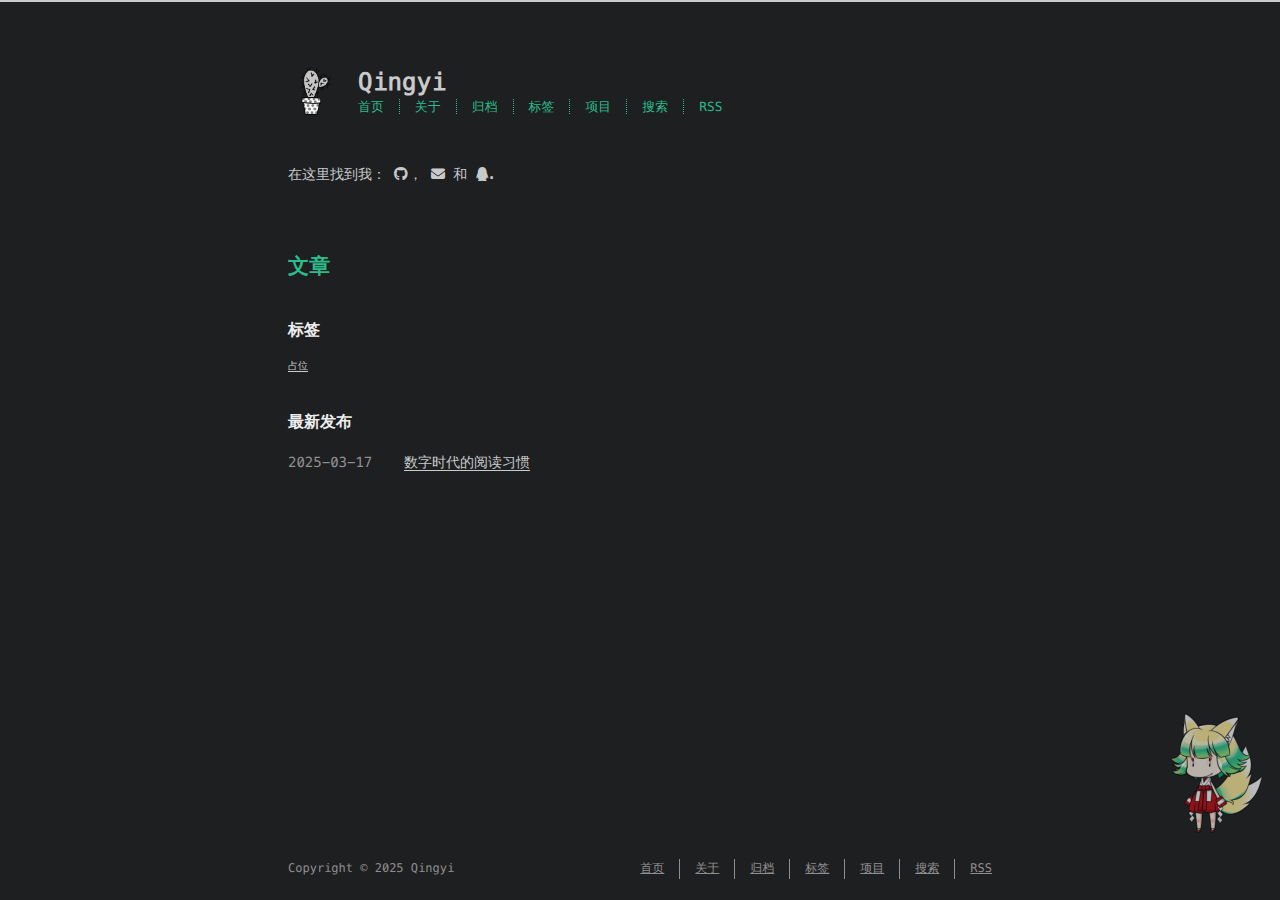
==== commit 6de49bc3: "Site updated: 2025-03-17 22:48:18" ====
--- a/index.html
+++ b/index.html
@@ -51,6 +51,9 @@
     
 	<!-- mathjax -->
 	
+	
+		<link rel="stylesheet" href="https://cdn.jsdelivr.net/npm/@fancyapps/ui@5.0.23/dist/fancybox/fancybox.css" />
+	
 <meta name="generator" content="Hexo 7.3.0"><link rel="alternate" href="/atom.xml" title="Qingyi" type="application/atom+xml">
 </head>
 
@@ -81,6 +84,8 @@
    --><!--
      --><li><a href="/archives/">归档</a></li><!--
    --><!--
+     --><li><a href="/tags/">标签</a></li><!--
+   --><!--
      --><li><a target="_blank" rel="noopener" href="https://github.com/Qingyi1315">项目</a></li><!--
    --><!--
      --><li><a href="/search/">搜索</a></li><!--
@@ -134,6 +139,12 @@
 <section id="writing">
   <span class="h1"><a href="/archives/">文章</a></span>
   
+  <span class="h2">标签</span>
+  <span class="widget tagcloud">
+    <a href="/tags/%E5%8D%A0%E4%BD%8D/" style="font-size: 10px;">占位</a>
+  </span>
+  <span class="h2">最新发布</span>
+  
   <ul class="post-list">
     
     
@@ -145,7 +156,7 @@
     <div class="meta">
       
         
-          <time datetime="2025-03-16T09:29:37.838Z" class="dt-published" itemprop="datePublished">2025-03-16</time>
+          <time datetime="2025-03-17T13:33:00.000Z" class="dt-published" itemprop="datePublished">2025-03-17</time>
         
       
     </div>
@@ -153,27 +164,7 @@
 
         <span>
     
-        <a class="" href="/2025/03/16/test/">test</a>
-    
-
-
-</span>
-      </li>
-    
-      <li class="post-item">
-        
-    <div class="meta">
-      
-        
-          <time datetime="2025-03-14T11:28:48.819Z" class="dt-published" itemprop="datePublished">2025-03-14</time>
-        
-      
-    </div>
-
-
-        <span>
-    
-        <a class="" href="/2025/03/14/hello-world/">Hello World</a>
+        <a class="" href="/2025/03/17/%E6%95%B0%E5%AD%97%E6%97%B6%E4%BB%A3%E9%98%85%E8%AF%BB%E4%B9%A0%E6%83%AF%EF%BC%9A%E7%8E%B0%E7%8A%B6%E3%80%81%E6%8C%91%E6%88%98%E4%B8%8E%E6%9C%AA%E6%9D%A5%E5%B1%95%E6%9C%9B/">数字时代的阅读习惯</a>
     
 
 
@@ -205,6 +196,8 @@
      --><!--
        --><li><a href="/archives/">归档</a></li><!--
      --><!--
+       --><li><a href="/tags/">标签</a></li><!--
+     --><!--
        --><li><a target="_blank" rel="noopener" href="https://github.com/Qingyi1315">项目</a></li><!--
      --><!--
        --><li><a href="/search/">搜索</a></li><!--
@@ -214,6 +207,80 @@
       </ul>
     </nav>
   </div>
+<script>
+document.addEventListener('DOMContentLoaded', function() {
+  // 1. 检测模型加载
+  const checkModel = setInterval(() => {
+    const canvas = document.querySelector('#live2d-widget canvas');
+    if (canvas) {
+      clearInterval(checkModel);
+      initInteraction(canvas);
+    }
+  }, 500);
+
+  function initInteraction(canvas) {
+    // 2. 创建文字元素
+    const textDiv = document.createElement('div');
+    textDiv.id = 'live2d-click-text';
+    textDiv.style.cssText = `
+      position: fixed;
+      z-index: 2147483647;
+      background: rgba(0,0,0,0.8);
+      color: white;
+      padding: 8px 15px;
+      border-radius: 10px;
+      display: none;
+      pointer-events: none;
+      font-family: sans-serif;
+    `;
+    document.body.appendChild(textDiv);
+
+    // 定义不同的文字内容
+    const clickTexts = [
+      '戳中啦！(σﾟ∀ﾟ)σ',
+      '好耶！٩(๑^o^๑)۶',
+      '哇哦！(๑・̀ㅁ・́๑)✧',
+      '哈哈！(๑・̀ㅁ・́๑)✧',
+      '嘿嘿！(๑・̀ㅁ・́๑)✧'
+    ];
+
+    // 用于存储定时器ID
+    let timeoutId = null;
+
+    // 3. 点击事件处理
+    function handleClick(e) {
+      // 清除之前的定时器
+      if (timeoutId !== null) {
+        clearTimeout(timeoutId);
+      }
+
+      // 计算右侧定位
+      const modelRect = canvas.getBoundingClientRect();
+      const textRight = window.innerWidth - modelRect.right + 20;
+      const textTop = modelRect.top + modelRect.height / 2;
+
+      // 随机选择一个文字内容
+      const randomIndex = Math.floor(Math.random() * clickTexts.length);
+      const randomText = clickTexts[randomIndex];
+
+      // 更新文字
+      textDiv.style.display = 'block';
+      textDiv.style.right = `${textRight}px`;
+      textDiv.style.top = `${textTop}px`;
+      textDiv.innerHTML = randomText;
+
+      // 3秒后隐藏
+      timeoutId = setTimeout(() => {
+        textDiv.style.display = 'none';
+      }, 3000);
+    }
+
+    // 4. 绑定事件
+    canvas.addEventListener('click', handleClick);
+    canvas.addEventListener('touchstart', handleClick);
+  }
+});
+</script>
 </footer>
 
     </div>
@@ -246,5 +313,19 @@
 
 <!-- utterances Comments -->
 
+
+
+  <script src="https://cdn.jsdelivr.net/npm/@fancyapps/ui@5.0.23/dist/fancybox/fancybox.umd.js"></script>
+  <script>
+    document.addEventListener('DOMContentLoaded', function() {
+      Fancybox.bind("[data-fancybox]", {
+        closeOnContentClick: false,
+        Thumbs: false,
+        Toolbar: false
+      });
+    });
+  </script>
+
+
 <script src="/live2dw/lib/L2Dwidget.min.js?094cbace49a39548bed64abff5988b05"></script><script>L2Dwidget.init({"pluginRootPath":"live2dw/","pluginJsPath":"lib/","pluginModelPath":"assets/","tagMode":false,"log":false,"model":{"jsonPath":"/live2dw/assets/assets/nico.model.json"},"display":{"position":"right","width":150,"height":300},"mobile":{"show":true},"react":{"opacity":0.7}});</script></body>
 </html>
